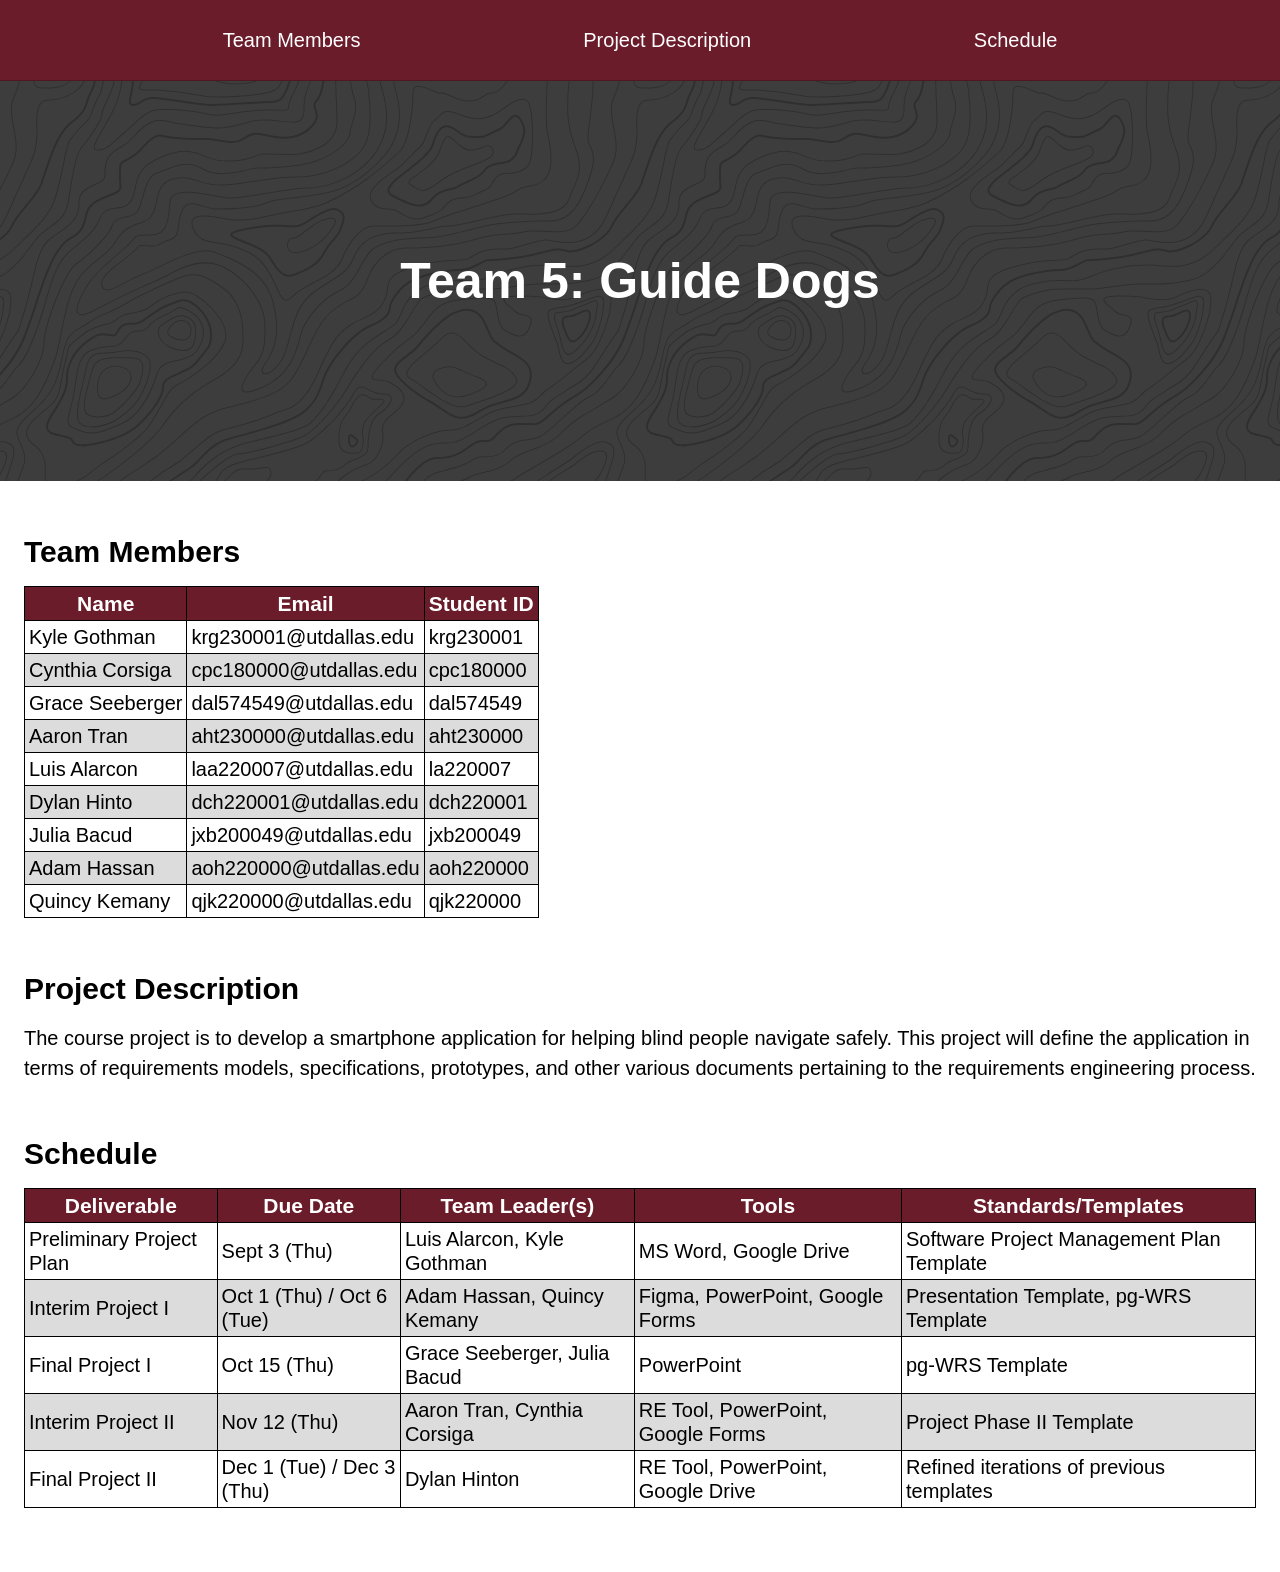
==== index.html @ 7d521c94 "Base website created" ====
<!doctype html>
<html lang="en">
    <head>
        <meta charset="UTF-8">
        <link rel="stylesheet" href="style.css">
        <title>Guide Dogs</title>
    </head>
    <body>
        <nav>
            <ul>
                <li><a href="#team-members">Team Members</a></li>
                <li><a href="#proj-description">Project Description</a></li>
                <li><a href="#schedule">Schedule</a></li>
            </ul>
        </nav>
        <header>
            <h1>Team 5: Guide Dogs</h1>
        </header>
        <main>
            <section id="team-members">
                <h2>Team Members</h2>
                <table>
                    <thead>
                        <tr>
                            <th>Name</th>
                            <th>Email</th>
                            <th>Student ID</th>
                        </tr>
                    </thead>
                    <tbody>
                        <tr>
                            <td>Kyle Gothman</td>
                            <td>krg230001@utdallas.edu</td>
                            <td>krg230001</td>
                        </tr>
                        <tr>
                            <td>Cynthia Corsiga</td>
                            <td>cpc180000@utdallas.edu</td>
                            <td>cpc180000</td>
                        </tr>
                        <tr>
                            <td>Grace Seeberger</td>
                            <td>dal574549@utdallas.edu</td>
                            <td>dal574549</td>
                        </tr>
                        <tr>
                            <td>Aaron Tran</td>
                            <td>aht230000@utdallas.edu</td>
                            <td>aht230000</td>
                        </tr>
                        <tr>
                            <td>Luis Alarcon</td>
                            <td>laa220007@utdallas.edu</td>
                            <td>la220007</td>
                        </tr>
                        <tr>
                            <td>Dylan Hinto</td>
                            <td>dch220001@utdallas.edu</td>
                            <td>dch220001</td>
                        </tr>
                        <tr>
                            <td>Julia Bacud</td>
                            <td>jxb200049@utdallas.edu</td>
                            <td>jxb200049</td>
                        </tr>
                        <tr>
                            <td>Adam Hassan</td>
                            <td>aoh220000@utdallas.edu</td>
                            <td>aoh220000</td>
                        </tr>
                        <tr>
                            <td>Quincy Kemany</td>
                            <td>qjk220000@utdallas.edu</td>
                            <td>qjk220000</td>
                        </tr>
                    </tbody>
                </table>
            </section>
            <section id="proj-description">
                <h2>Project Description</h2>
                <p>The course project is to develop a smartphone application for helping blind people navigate safely. This project will define the application in terms of requirements models, specifications, prototypes, and other various documents pertaining to the requirements engineering process.</p>
                </section>
            <section id="schedule">
                <h2>Schedule</h2>
                <table>
                    <thead>
                        <tr>
                            <th>Deliverable</th>
                            <th>Due Date</th>
                            <th>Team Leader(s)</th>
                            <th>Tools</th>
                            <th>Standards/Templates</th>
                        </tr>
                    </thead>
                    <tbody>
                        <tr>
                            <td>Preliminary Project Plan</td>
                            <td>Sept 3 (Thu)</td>
                            <td>Luis Alarcon, Kyle Gothman</td>
                            <td>MS Word, Google Drive</td>
                            <td>Software Project Management Plan Template</td>
                        </tr>
                        <tr>
                            <td>Interim Project I</td>
                            <td>Oct 1 (Thu) / Oct 6 (Tue)</td>
                            <td>Adam Hassan, Quincy Kemany</td>
                            <td>Figma, PowerPoint, Google Forms</td>
                            <td>Presentation Template, pg-WRS Template</td>
                        </tr>
                        <tr>
                            <td>Final Project I</td>
                            <td>Oct 15 (Thu)</td>
                            <td>Grace Seeberger, Julia Bacud</td>
                            <td>PowerPoint</td>
                            <td>pg-WRS Template</td>
                        </tr>
                        <tr>
                            <td>Interim Project II</td>
                            <td>Nov 12 (Thu)</td>
                            <td>Aaron Tran, Cynthia Corsiga</td>
                            <td>RE Tool, PowerPoint, Google Forms</td>
                            <td>Project Phase II Template</td>
                        </tr>
                        <tr>
                            <td>Final Project II</td>
                            <td>Dec 1 (Tue) / Dec 3 (Thu)</td>
                            <td>Dylan Hinton</td>
                            <td>RE Tool, PowerPoint, Google Drive</td>
                            <td>Refined iterations of previous templates</td>
                        </tr>
                    </tbody>
                </table>
            </section>
        </main>
    </body>
</html>
---- style.css ----
:root {
    --dark-red: #6b1c2a;
    --table-row-color: #dcdcdc;
}

* {
    margin: 0;
    padding: 0;
    font-family: 'Lucida Sans', 'Lucida Sans Regular', 'Lucida Grande', 'Lucida Sans Unicode', Geneva, Verdana, sans-serif;
    font-size: 20px;
    line-height: 1.5;
}

header {
    margin-bottom: 32px;
    display: flex;
    flex-direction: column;
    justify-content: center;
    height: 400px;
    color: white;
    z-index: 10;
    background-color: #3d3d3d;
    background-image: url("data:image/svg+xml,%3Csvg xmlns='http://www.w3.org/2000/svg' width='600' height='600' viewBox='0 0 600 600'%3E%3Cpath fill='%231a1a1a' fill-opacity='0.4' d='M600 325.1v-1.17c-6.5 3.83-13.06 7.64-14.68 8.64-10.6 6.56-18.57 12.56-24.68 19.09-5.58 5.95-12.44 10.06-22.42 14.15-1.45.6-2.96 1.2-4.83 1.9l-4.75 1.82c-9.78 3.75-14.8 6.27-18.98 10.1-4.23 3.88-9.65 6.6-16.77 8.84-1.95.6-3.99 1.17-6.47 1.8l-6.14 1.53c-5.29 1.35-8.3 2.37-10.54 3.78-3.08 1.92-6.63 3.26-12.74 5.03a384.1 384.1 0 0 1-4.82 1.36c-2.04.58-3.6 1.04-5.17 1.52a110.03 110.03 0 0 0-11.2 4.05c-2.7 1.15-5.5 3.93-8.78 8.4a157.68 157.68 0 0 0-6.15 9.2c-5.75 9.07-7.58 11.74-10.24 14.51a50.97 50.97 0 0 1-4.6 4.22c-2.33 1.9-10.39 7.54-11.81 8.74a14.68 14.68 0 0 0-3.67 4.15c-1.24 2.3-1.9 4.57-2.78 8.87-2.17 10.61-3.52 14.81-8.2 22.1-4.07 6.33-6.8 9.88-9.83 12.99-.47.48-.95.96-1.5 1.48l-3.75 3.56c-1.67 1.6-3.18 3.12-4.86 4.9a42.44 42.44 0 0 0-9.89 16.94c-2.5 8.13-2.72 15.47-1.76 27.22.47 5.82.51 6.36.51 8.18 0 10.51.12 17.53.63 25.78.24 4.05.56 7.8.97 11.22h.9c-1.13-9.58-1.5-21.83-1.5-37 0-1.86-.04-2.4-.52-8.26-.94-11.63-.72-18.87 1.73-26.85a41.44 41.44 0 0 1 9.65-16.55c1.67-1.76 3.18-3.27 4.83-4.85.63-.6 3.13-2.96 3.75-3.57a71.6 71.6 0 0 0 1.52-1.5c3.09-3.16 5.86-6.76 9.96-13.15 4.77-7.42 6.15-11.71 8.34-22.44.86-4.21 1.5-6.4 2.68-8.6.68-1.25 1.79-2.48 3.43-3.86 1.38-1.15 9.43-6.8 11.8-8.72 1.71-1.4 3.26-2.81 4.7-4.3 2.72-2.85 4.56-5.54 10.36-14.67a156.9 156.9 0 0 1 6.1-9.15c3.2-4.33 5.9-7.01 8.37-8.07 3.5-1.5 7.06-2.77 11.1-4.02a233.84 233.84 0 0 1 7.6-2.2l2.38-.67c6.19-1.79 9.81-3.16 12.98-5.15 2.14-1.33 5.08-2.33 10.27-3.65l6.14-1.53c2.5-.63 4.55-1.2 6.52-1.82 7.24-2.27 12.79-5.06 17.15-9.05 4.05-3.72 9-6.2 18.66-9.9l4.75-1.82c1.87-.72 3.39-1.31 4.85-1.91 10.1-4.15 17.07-8.32 22.76-14.4 6.05-6.45 13.95-12.4 24.49-18.92 1.56-.96 7.82-4.6 14.15-8.33v-64.58c-4 8.15-8.52 14.85-12.7 17.9-2.51 1.82-5.38 4.02-9.04 6.92a1063.87 1063.87 0 0 0-6.23 4.98l-1.27 1.02a2309.25 2309.25 0 0 1-4.87 3.9c-7.55 6-12.9 10.05-17.61 13.19-3.1 2.06-3.86 2.78-8.06 7.13-5.84 6.07-11.72 8.62-29.15 10.95-11.3 1.5-20.04 4.91-30.75 11.07-1.65.94-7.27 4.27-6.97 4.1-2.7 1.58-4.69 2.69-6.64 3.66-5.63 2.8-10.47 4.17-15.71 4.17-17.13 0-41.44 11.51-51.63 22.83-12.05 13.4-31.42 27.7-45.25 31.16-7.4 1.85-11.85 7.05-14.04 14.69-1.26 4.4-1.58 8.28-1.58 13.82 0 .82.01.98.24 3.63.45 5.18.35 8.72-.77 13.26-1.53 6.2-4.89 12.6-10.59 19.43-13.87 16.65-22.88 46.58-22.88 71.68 0 2.39.02 4.26.06 8.75.12 10.8.1 15.8-.22 21.95-.56 11.18-2.09 20.73-5 29.3h-1.05c2.94-8.56 4.49-18.12 5.05-29.35.31-6.13.34-11.1.22-21.9-.04-4.48-.06-6.36-.06-8.75 0-25.32 9.07-55.47 23.12-72.32 5.6-6.72 8.88-12.99 10.38-19.03 1.09-4.4 1.18-7.85.74-12.93-.23-2.7-.24-2.86-.24-3.72 0-5.62.32-9.57 1.62-14.1 2.28-7.95 6.97-13.44 14.76-15.39 13.6-3.4 32.82-17.59 44.75-30.84C409 360.14 433.58 348.5 451 348.5c5.07 0 9.77-1.33 15.26-4.07 1.93-.96 3.9-2.05 6.58-3.62-.3.18 5.33-3.16 6.98-4.11 10.82-6.21 19.66-9.67 31.11-11.2 17.23-2.3 22.9-4.75 28.57-10.64 4.25-4.41 5.04-5.16 8.22-7.28 4.68-3.11 10.01-7.14 17.55-13.14a1113.33 1113.33 0 0 0 4.86-3.89l1.28-1.02a4668.54 4668.54 0 0 1 6.23-4.98c3.67-2.9 6.55-5.12 9.07-6.95 4.37-3.19 9.16-10.56 13.29-19.4v66.9zm0-116.23c-.62.01-1.27.06-1.95.13-6.13.63-13.83 3.45-21.83 7.45-3.64 1.82-8.46 2.67-14.17 2.71-4.7.04-9.72-.47-14.73-1.33-1.7-.3-3.26-.61-4.67-.93a31.55 31.55 0 0 0-3.55-.57 273.4 273.4 0 0 0-16.66-.88c-10.42-.16-17.2.74-17.97 2.73-.38.97.6 2.55 3.03 4.87 1.01.97 2.22 2.03 4.04 3.55a1746.07 1746.07 0 0 0 4.79 4.02c1.39 1.2 3.1 1.92 5.5 2.5.7.16.86.2 2.64.54 3.53.7 5.03 1.25 6.15 2.63 1.41 1.76 1.4 4.54-.15 8.88-2.44 6.83-5.72 10.05-10.19 10.33-3.63.23-7.6-1.29-14.52-5.06-4.53-2.47-6.82-7.3-8.32-15.26-.17-.87-.32-1.78-.5-2.86l-.43-2.76c-1.05-6.58-1.9-9.2-3.73-10.11-.81-.4-1.59-.74-2.36-1-2.27-.77-4.6-1.02-8.1-.92-2.29.07-14.7 1-13.77.93-20.55 1.37-28.8 5.05-37.09 14.99a133.07 133.07 0 0 0-4.25 5.44l-2.3 3.09-2.51 3.32c-4.1 5.36-7.06 8.48-10.39 11.12-.65.52-1.33 1.04-2.13 1.62l-4.11 2.94a106.8 106.8 0 0 0-5.16 3.99c-4.55 3.74-9.74 8.6-16.25 15.38-8.25 8.58-11.78 13.54-11.7 15.95.07 1.65 1.64 2.11 6.79 2.38 1.61.09 2.15.12 2.98.2 2.95.24 5.09.73 6.81 1.68 7.48 4.15 11.63 7.26 13.95 11.58 3.3 6.15.8 12.88-8.89 20.26-8.28 6.3-11.1 10.37-11.31 14.96-.06 1.17 0 1.93.26 4.43.69 6.47.25 10.65-2.8 17.42a44.23 44.23 0 0 1-4.16 7.53c-2.82 3.97-5.47 5.74-10.6 7.69-.43.16-3.34 1.23-4.27 1.59-1.8.68-3.38 1.36-5.01 2.14-4.18 2-8.4 4.6-13.1 8.24-8.44 6.51-13.23 14.56-15.98 25.06-1.1 4.2-1.55 6.81-2.8 15.21-1.26 8.6-2.17 12.64-4.08 16.55-2.1 4.28-11.93 26.59-12.97 28.88a382.7 382.7 0 0 1-6.37 13.41c-4.07 8.11-7.61 14.07-10.73 17.81-5.38 6.46-8.98 14.37-13.77 28.42a810.14 810.14 0 0 0-1.89 5.6c-1.8 5.35-2.96 8.6-4.26 11.85-6.13 15.32-25.43 26.31-46.46 26.31-11.2 0-20.58-2.74-31.02-8.55-5.6-3.13-4.55-2.42-22.26-14.54-14.33-9.8-17.7-10.73-20.47-6.9-.37.5-1.81 2.74-1.83 2.77a52.24 52.24 0 0 1-4.94 5.9c-.73.79-5.52 5.87-6.97 7.45-2.38 2.6-4.3 4.81-5.98 6.93a45.6 45.6 0 0 0-5.08 7.66c-1.29 2.57-1.9 5.25-2.66 10.6a997.6 997.6 0 0 1-.46 3.18h-1l.47-3.32c.77-5.45 1.4-8.2 2.75-10.9a46.54 46.54 0 0 1 5.2-7.84c1.7-2.14 3.63-4.38 6.03-6.98 1.45-1.59 6.24-6.68 6.96-7.46a51.58 51.58 0 0 0 4.84-5.78s1.47-2.26 1.86-2.8c3.25-4.5 7.08-3.44 21.84 6.67 17.67 12.08 16.62 11.38 22.19 14.48 10.3 5.73 19.5 8.43 30.53 8.43 20.65 0 39.57-10.77 45.54-25.69a219.7 219.7 0 0 0 4.24-11.8 6752.32 6752.32 0 0 0 1.88-5.6c4.83-14.16 8.47-22.14 13.96-28.73 3.05-3.66 6.56-9.57 10.6-17.61 1.97-3.93 4.04-8.31 6.35-13.38 1.03-2.28 10.88-24.61 12.98-28.91 1.85-3.79 2.75-7.76 4-16.25 1.24-8.44 1.7-11.07 2.81-15.32 2.8-10.7 7.71-18.94 16.33-25.6a73.18 73.18 0 0 1 13.29-8.35c1.66-.8 3.27-1.48 5.08-2.18.94-.36 3.86-1.43 4.28-1.59 4.95-1.88 7.44-3.55 10.14-7.33 1.35-1.9 2.68-4.3 4.06-7.37 2.97-6.58 3.39-10.59 2.72-16.9a27.13 27.13 0 0 1-.27-4.58c.22-4.94 3.21-9.24 11.7-15.7 9.33-7.11 11.66-13.34 8.62-19-2.2-4.09-6.25-7.12-13.55-11.17-1.57-.88-3.6-1.33-6.42-1.57-.8-.07-1.34-.1-2.95-.19-5.77-.3-7.63-.85-7.72-3.34-.1-2.81 3.5-7.87 11.97-16.69 6.53-6.8 11.75-11.69 16.33-15.45 1.79-1.47 3.42-2.72 5.2-4.03l4.12-2.94c.79-.58 1.46-1.08 2.1-1.59 3.26-2.6 6.16-5.65 10.21-10.94a383.2 383.2 0 0 0 2.5-3.32l2.31-3.09c1.8-2.39 3.04-4 4.29-5.48 8.47-10.17 16.98-13.96 37.27-15.3-.44.02 12-.9 14.32-.98 3.62-.1 6.05.16 8.46.98.8.27 1.62.62 2.47 1.04 2.27 1.14 3.17 3.87 4.27 10.85l.44 2.76c.17 1.07.33 1.97.5 2.83 1.44 7.69 3.62 12.29 7.8 14.57 6.76 3.68 10.6 5.15 13.99 4.94 4-.25 6.99-3.17 9.3-9.67 1.45-4.04 1.46-6.49.32-7.92-.9-1.12-2.28-1.62-5.57-2.27a55.8 55.8 0 0 1-2.67-.55c-2.54-.6-4.39-1.4-5.93-2.71a252.63 252.63 0 0 0-4.78-4.01 84.35 84.35 0 0 1-4.08-3.6c-2.73-2.6-3.86-4.43-3.28-5.95 1.02-2.64 7.82-3.54 18.93-3.37a230.56 230.56 0 0 1 16.73.88c2.76.39 3.2.49 3.68.6 1.4.3 2.95.62 4.62.91a82.9 82.9 0 0 0 14.56 1.32c5.56-.04 10.24-.86 13.73-2.6 8.1-4.05 15.89-6.9 22.17-7.56.7-.07 1.4-.11 2.05-.13v1zm0-100.94v1.5c-8.62 16.05-17.27 29.55-23.65 35.92-3.19 3.2-7.62 4.9-13.54 5.56-4.45.48-8.28.4-19.18-.2-9.91-.55-15.32-.44-20.52.78a84.05 84.05 0 0 1-15 2.11l-2.25.14c-12.49.75-19.37 1.78-32.72 5.74-4.5 1.33-9.27 2.49-14.3 3.48a246.27 246.27 0 0 1-32.6 3.97c-7.56.45-13.21.57-20.24.57-5.4 0-11.9 1.61-18 5.18-8.3 4.87-15.06 12.87-19.53 24.5a68.57 68.57 0 0 1-4.56 9.8c-3.6 6.2-6.92 8.99-13.38 12.18l-4.03 1.96a64.48 64.48 0 0 0-15.16 10.25c-8.2 7.33-13.72 16.63-22.54 35.6l-2.08 4.49c-7.3 15.7-11.5 23.3-17.35 29.87-7.7 8.66-20.25 14.42-40.31 20.08-4.37 1.23-19.04 5.08-19.24 5.13-6.92 1.87-11.68 3.34-15.63 4.92-10.55 4.22-18.71 10.52-36.38 26.52l-1.7 1.54c-8.58 7.76-13.41 11.9-18.81 15.88-3.95 2.9-8 5.67-12.97 8.91-2.06 1.34-10.3 6.6-12.33 7.94-11.52 7.5-18.53 13.04-24.62 20.08a62.01 62.01 0 0 0-6.44 8.85c-4.13 6.91-6.27 13.15-9.2 25.11l-1.54 6.26c-.6 2.45-1.15 4.54-1.72 6.58-2.97 10.7-6.9 17.36-14.78 26.91L69.6 491a148.51 148.51 0 0 0-4.19 5.3 23.9 23.9 0 0 0-3.44 6.28c-1.16 3.23-1.52 5.9-1.87 11.94-.58 10.05-1.42 15.04-4.63 22.67-1.57 3.72-5.66 14.02-6.41 15.8a73.46 73.46 0 0 1-3.57 7.4c-2.88 5.14-6.71 10.12-13.12 16.95-5.96 6.36-8.87 10.9-10.61 16a56.88 56.88 0 0 0-1.38 4.82l-.46 1.84h-1.03l.52-2.08c.52-2.09.92-3.49 1.4-4.9 1.8-5.25 4.78-9.9 10.84-16.36 6.35-6.78 10.13-11.7 12.97-16.77a72.5 72.5 0 0 0 3.52-7.29c.75-1.76 4.84-12.06 6.4-15.8 3.17-7.5 3.99-12.4 4.56-22.33.35-6.14.72-8.88 1.93-12.23a24.9 24.9 0 0 1 3.58-6.54c1.27-1.7 2.6-3.37 4.22-5.34l4.11-4.95c7.8-9.46 11.66-16 14.59-26.54.56-2.04 1.1-4.12 1.71-6.56l1.53-6.26c2.96-12.04 5.13-18.36 9.32-25.39 1.84-3.08 4-6.05 6.54-8.99 6.17-7.12 13.24-12.7 24.83-20.26 2.05-1.33 10.28-6.6 12.33-7.94 4.96-3.22 9-5.98 12.92-8.87 5.37-3.95 10.19-8.08 18.74-15.82l1.7-1.54c17.76-16.09 25.98-22.43 36.67-26.7 4-1.6 8.8-3.09 15.75-4.96.21-.06 14.87-3.9 19.22-5.13 19.9-5.61 32.32-11.31 39.85-19.78 5.76-6.48 9.93-14.02 17.18-29.64l2.09-4.5c8.87-19.07 14.44-28.46 22.77-35.9a65.48 65.48 0 0 1 15.38-10.4l4.04-1.97c6.3-3.1 9.47-5.77 12.96-11.77a67.6 67.6 0 0 0 4.48-9.67c4.56-11.84 11.47-20.02 19.97-25 6.25-3.66 12.93-5.32 18.5-5.32 7.01 0 12.65-.12 20.17-.57a245.3 245.3 0 0 0 32.47-3.96c5-.98 9.75-2.13 14.22-3.45 13.43-3.98 20.38-5.02 32.94-5.78l2.24-.14c5.76-.37 9.8-.9 14.85-2.09 5.31-1.25 10.79-1.35 22.6-.7 9.04.5 12.84.58 17.21.1 5.71-.62 9.94-2.26 12.95-5.26 6.44-6.45 15.3-20.37 24.35-36.72zm0 450.21c-1.28-4.6-2.2-10.55-3.33-20.25l-.24-2.04-.23-2.03c-1.82-15.7-3.07-21.98-5.55-24.47-2.46-2.46-3.04-5.03-2.52-8.64.1-.6.18-1.1.39-2.15.69-3.54.77-5.04.08-6.84-.91-2.38-3.31-4.41-7.79-6.26-5.08-2.09-6.52-4.84-4.89-8.44.66-1.45 1.79-3.02 3.52-5.01 1.04-1.2 5.48-5.96 5.08-5.53 6.15-6.7 8.98-11.34 8.98-16.48a15.2 15.2 0 0 1 6.5-12.89v1.26a14.17 14.17 0 0 0-5.5 11.63c0 5.47-2.93 10.29-9.24 17.16.38-.42-4.04 4.33-5.07 5.5-1.67 1.93-2.75 3.43-3.36 4.77-1.37 3.04-.23 5.22 4.36 7.1 4.71 1.95 7.32 4.16 8.34 6.83.78 2.04.7 3.67-.03 7.4-.2 1.03-.3 1.51-.38 2.09-.48 3.33.03 5.59 2.23 7.8 2.74 2.74 3.98 8.96 5.84 25.06l.24 2.03.23 2.04c.82 7.01 1.53 12.06 2.34 16.03v4.33zm0-62.16c-1.4-3.13-4.43-9.9-4.95-11.17-1.02-2.53-1.25-3.8-.91-5.18.2-.84 2.05-4.68 2.32-5.33a70.79 70.79 0 0 0 3.54-11.2v3.99a62.82 62.82 0 0 1-2.62 7.6c-.31.75-2.09 4.46-2.27 5.18-.28 1.12-.08 2.22.87 4.57.41 1.02 2.5 5.7 4.02 9.09v2.45zm0-85.09c-1.65 1.66-3.66 2.9-6.4 4.13-.25.1-13.97 5.47-20.4 8.43-9.35 4.32-16.7 5.9-23.03 5.25-5.08-.53-9.02-2.25-14.77-5.92l-3.2-2.07a77.4 77.4 0 0 0-5.44-3.27c-4.05-2.18-3.25-5.8 1.47-10.47 3.71-3.68 9.6-7.93 18.73-13.8l4.46-2.82c17.95-11.33 18.22-11.5 22.27-14.74 11.25-9 19.69-14.02 26.31-15.1v1.02c-6.37 1.1-14.62 6-25.69 14.86-4.1 3.28-4.34 3.44-22.36 14.8a652.4 652.4 0 0 0-4.45 2.83c-9.07 5.83-14.92 10.05-18.57 13.66-4.31 4.28-4.95 7.13-1.7 8.88 1.7.91 3.29 1.88 5.5 3.3l3.2 2.08c5.64 3.59 9.45 5.25 14.34 5.76 6.13.64 13.32-.9 22.52-5.15 6.46-2.98 20.18-8.35 20.4-8.44 3.04-1.37 5.1-2.71 6.81-4.69v1.47zm0-41.37v1c-6.56.26-12.11 3.13-19.71 9.08l-4.63 3.68a51.87 51.87 0 0 1-4.4 3.14c-.82.52-5.51 3.33-6.22 3.76-3.31 2-6.15 3.8-8.87 5.6a112.61 112.61 0 0 0-8.16 5.92c-4.61 3.72-7.4 6.9-7.97 9.35-.63 2.67 1.48 4.53 7.05 5.46 10.7 1.78 20.92-.05 30.45-4.65a61.96 61.96 0 0 0 17.1-12.2 41.8 41.8 0 0 0 5.36-7.42v1.92a38.94 38.94 0 0 1-4.64 6.19 62.95 62.95 0 0 1-17.39 12.41c-9.7 4.68-20.13 6.55-31.05 4.73-6.06-1-8.65-3.29-7.85-6.67.64-2.74 3.53-6.05 8.31-9.9 2.35-1.9 5.1-3.88 8.24-5.97 2.73-1.82 5.58-3.61 8.9-5.62.72-.44 5.4-3.24 6.22-3.75 1.26-.8 2.6-1.76 4.3-3.09.8-.62 3.9-3.1 4.63-3.67 7.77-6.1 13.49-9.04 20.33-9.3zm0-154.6v1c-1.75-.24-4.3.23-7.82 1.55-10.01 3.75-13.8 5.07-19.15 6.76-1.78.56-2.63.83-3.87 1.24-1.48.5-3.16.76-6.74 1.16a1550.34 1550.34 0 0 0-2.64.3c-7.8.94-11.28 2.47-11.28 6.07 0 4.45 2.89 13.18 7.96 25.81a57.34 57.34 0 0 1 2.33 7.6 258.32 258.32 0 0 1 .84 3.46c1.86 7.62 3.17 10.71 5.56 11.67 2.21.88 4.7.6 7.47-.72 3.48-1.69 7.22-4.94 11.2-9.47 1.52-1.7 2.97-3.49 4.59-5.57l3.16-4.1c2.59-3.23 6.07-12.21 8.39-20.23v3.45c-2.29 7.2-5.27 14.5-7.61 17.41-.44.55-2.67 3.46-3.15 4.09-1.63 2.1-3.1 3.9-4.62 5.62-4.08 4.61-7.9 7.94-11.53 9.7-2.99 1.44-5.77 1.75-8.28.74-2.84-1.13-4.2-4.34-6.15-12.35a2097.48 2097.48 0 0 1-.84-3.46c-.8-3.2-1.47-5.45-2.28-7.46-5.14-12.8-8.04-21.55-8.04-26.19 0-4.37 3.84-6.06 12.16-7.07a160.9 160.9 0 0 1 2.65-.3c3.5-.39 5.15-.64 6.53-1.1 1.26-.42 2.1-.7 3.88-1.26 5.34-1.68 9.11-3 19.1-6.74 3.53-1.32 6.22-1.84 8.18-1.61zM0 292c10.13-11.31 18.13-23.2 23.07-35.39 3.3-8.14 6.09-16.12 10.81-30.55l1.59-4.84c6.53-19.94 10.11-29.82 14.77-39.56 6.07-12.72 12.55-21.18 20.27-25.54 6.66-3.76 10.2-7.86 12.22-13.15a46.6 46.6 0 0 0 1.86-6.58c1.23-5.2 2.05-7.59 3.93-10.36 2.45-3.62 6.27-6.53 12.1-8.96 15.78-6.58 16.73-7.04 18.05-9.01.65-.98.83-2.15.74-4.51-.03-.73-.23-3.82-.24-4A93.8 93.8 0 0 1 119 94c0-10.04.18-11.37 2.37-13.15.52-.42 1.13-.8 2.07-1.3.27-.14 2.18-1.12 2.84-1.48a68.4 68.4 0 0 0 9.12-5.87c2.06-1.54 2.64-2.14 8.01-7.93 3.78-4.09 6.21-6.36 8.96-8.12 3.64-2.33 7.2-3.12 10.9-2.11 4.4 1.2 10.81 2 18.78 2.46 6.9.4 12.9.5 21.95.5 4.87 0 8.97.47 15.4 1.57 7.77 1.33 9.3 1.54 12.38 1.54 4.05 0 7.43-.88 10.68-2.95 5.06-3.22 8.11-4.67 11.2-5.2 3.62-.64 4.77-.46 16.55 2.06 17.26 3.7 30.85 1.36 41.06-9.7 5.1-5.53 5.48-8.9 3.48-14.8-.83-2.42-1.03-3.1-1.17-4.3-.29-2.52.5-4.71 2.71-6.93 2.65-2.65 4.72-9.17 6.22-18.29h2.03c-1.56 9.71-3.77 16.65-6.83 19.7-1.79 1.8-2.36 3.39-2.14 5.28.11 1 .3 1.63 1.07 3.9 2.22 6.53 1.76 10.66-3.9 16.8-10.77 11.66-25.07 14.13-42.95 10.3-11.42-2.45-12.55-2.62-15.78-2.06-2.77.48-5.62 1.84-10.47 4.92a20.93 20.93 0 0 1-11.76 3.27c-3.25 0-4.81-.22-12.73-1.57C212.74 59.46 208.73 59 204 59c-9.1 0-15.11-.1-22.07-.5-8.09-.47-14.62-1.29-19.2-2.54-5.62-1.53-10.17 1.38-17.85 9.66-5.5 5.94-6.08 6.53-8.28 8.18a70.38 70.38 0 0 1-9.38 6.03c-.68.37-2.58 1.35-2.84 1.49-.84.44-1.35.76-1.75 1.08C121.16 83.6 121 84.8 121 94c0 1.85.06 3.54.17 5.44 0 .17.2 3.28.24 4.03.1 2.75-.13 4.29-1.08 5.71-1.67 2.5-2.27 2.8-18.95 9.74-5.48 2.29-8.99 4.96-11.2 8.24-1.71 2.51-2.47 4.73-3.64 9.7-.83 3.5-1.21 4.92-1.94 6.83-2.18 5.73-6.05 10.19-13.1 14.18-7.3 4.12-13.55 12.28-19.46 24.66-4.6 9.64-8.17 19.46-14.67 39.32l-1.58 4.84c-4.75 14.47-7.54 22.48-10.86 30.69-5.28 13.01-13.95 25.65-24.93 37.6v-2.97zm0 78v-.5l1-.01c6.32 0 7.47 5.2 4.6 13.36a60.36 60.36 0 0 1-5.6 11.3v-1.92a57.76 57.76 0 0 0 4.65-9.72c2.69-7.6 1.71-12.02-3.65-12.02-.34 0-.67 0-1 .02v-46.59a340.96 340.96 0 0 0 13.71-8.34c13.66-9.46 29.79-37.6 29.79-53.59 0-18.1 21.57-72.64 32.23-79.42 12.71-8.09 32.24-27.96 35.8-37.75 1.93-5.3 5.5-7.27 14.42-9.37 6.15-1.44 8.64-2.42 10.67-4.79 1.5-1.74 2.72-4.79 4.33-10.3.23-.78 1.9-6.68 2.43-8.46 3.62-12.08 7.3-18.49 13.47-20.39 2.5-.76 3.03-.98 9.74-3.7 7.49-3.03 11.97-4.43 17.12-4.92 6.75-.65 13.13.75 19.55 4.67 5.43 3.32 12.19 4.72 20.17 4.56 6.03-.12 12.2-1.07 19.83-2.8 1.82-.4 7.38-1.74 8.26-1.94 2.69-.6 4.34-.89 5.48-.89 4.97 0 8.93-.05 14.2-.27 7.9-.32 15.56-.92 22.75-1.88 8.5-1.14 15.9-2.73 21.88-4.82 18.9-6.62 32.64-18.3 33.67-27.59.29-2.56.4-2.96 2.79-11.11 2.33-7.95 3.21-12.93 2.72-18.23-.2-2.24-.69-4.38-1.48-6.42-1.5-3.92-2.63-9.4-3.43-16.18h.9c.77 6.47 1.89 11.72 3.47 15.82a24.93 24.93 0 0 1 1.54 6.69c.5 5.46-.4 10.54-2.77 18.6-2.36 8.06-2.47 8.47-2.74 10.95-1.09 9.75-15.1 21.68-34.33 28.41-6.06 2.12-13.52 3.72-22.09 4.87-7.22.96-14.92 1.57-22.83 1.89-5.3.21-9.27.27-14.25.27-1.04 0-2.64.27-5.26.87-.87.2-6.43 1.53-8.26 1.94-7.68 1.73-13.92 2.7-20.03 2.82-8.15.17-15.1-1.27-20.71-4.7-6.23-3.81-12.4-5.16-18.93-4.54-5.04.48-9.44 1.86-16.84 4.86-6.75 2.74-7.29 2.95-9.82 3.73-5.73 1.76-9.28 7.96-12.81 19.72-.53 1.77-2.2 7.66-2.43 8.46-1.66 5.65-2.91 8.78-4.53 10.67-2.22 2.58-4.84 3.62-12.01 5.3-7.8 1.83-11.13 3.66-12.9 8.54-3.65 10.04-23.32 30.06-36.2 38.25C65.94 190 44.5 244.2 44.5 262c0 16.34-16.3 44.78-30.22 54.41-2.14 1.48-8.24 5.12-14.28 8.68v-1.16 46.09zm0-173.7v-1.11c7.42-3.82 14.55-10.23 21.84-18.98 3.8-4.56 14.21-18.78 15.79-20.55 1.8-2.04 4.06-3.96 7.42-6.45 1.08-.8 4.92-3.57 5.49-3.99 9.36-6.85 14-11.96 15.98-19.36.8-2.98 1.54-6.78 2.46-12.3.23-1.44 2-12.46 2.56-15.79 2.87-16.77 5.73-26.79 10.07-32.1C92.46 52.43 101.5 38.13 101.5 33c0-2.54.34-3.35 6.05-15.71.68-1.49 1.25-2.74 1.77-3.93 2.5-5.75 3.9-10.04 4.14-13.36h1c-.23 3.48-1.66 7.87-4.23 13.76-.52 1.2-1.09 2.45-1.78 3.95-5.54 12.01-5.95 12.99-5.95 15.29 0 5.47-9.09 19.84-20.11 33.31-4.2 5.12-7.03 15.06-9.86 31.64-.57 3.33-2.33 14.33-2.57 15.78-.92 5.56-1.67 9.38-2.48 12.4-2.05 7.68-6.82 12.93-16.35 19.91l-5.49 3.98c-3.3 2.45-5.51 4.34-7.27 6.31-1.53 1.73-11.94 15.93-15.76 20.53-7.52 9.02-14.88 15.6-22.61 19.46zm0 361.83v-4.33c.48 2.36 1 4.35 1.6 6.15 2 6.03 4.6 8.26 8.19 6.59C28.76 557.69 43.5 542.4 43.5 527c0-16.2 6.37-31.99 17.1-46.3 1.88-2.5 3.66-4.4 5.53-6 .73-.62 1.45-1.18 2.3-1.8l2-1.43c3.68-2.68 5.32-5.28 7.08-12.59.75-3.07 1.38-5.02 4.2-13.26l.63-1.88c3.24-9.58 4.56-14.97 4.17-18.65-.48-4.43-3.8-5.23-11.3-1.64a81.12 81.12 0 0 1-9.15 3.7c-13.89 4.67-26.96 5.8-42.66 5.42l-1.95-.05-1.45-.02a39.8 39.8 0 0 0-15.05 2.96A21.81 21.81 0 0 0 0 438.37v-1.26a23.55 23.55 0 0 1 4.55-2.57 40.77 40.77 0 0 1 16.92-3.02l1.95.05c15.6.38 28.57-.75 42.32-5.37a80.12 80.12 0 0 0 9.04-3.65c8.04-3.84 12.16-2.85 12.72 2.43.42 3.89-.92 9.34-4.21 19.08l-.64 1.88c-2.8 8.2-3.43 10.15-4.16 13.18-1.82 7.52-3.59 10.34-7.47 13.16l-2 1.43c-.84.6-1.54 1.15-2.25 1.75a35.45 35.45 0 0 0-5.37 5.84c-10.61 14.15-16.9 29.74-16.9 45.7 0 15.88-15 31.45-34.29 40.45-4.3 2.01-7.39-.66-9.56-7.18-.23-.68-.44-1.39-.65-2.13zm0-62.16v-2.45l1.46 3.27c2.1 4.8 3.46 10.33 4.26 16.77.66 5.3.84 9.3 1.04 18.5.2 9.32.5 12.75 1.63 15.05 1.28 2.6 3.67 2.35 8.29-1.5 17.14-14.3 21.82-22.9 21.82-38.62 0-7.17 1.1-12.39 3.7-17.68 2.27-4.67 3.65-6.62 13.4-19.62a69.8 69.8 0 0 1 7.6-8.79 44.76 44.76 0 0 1 3.54-3.06c.38-.3.64-.52.89-.74a10.47 10.47 0 0 0 2.63-3.32 35.78 35.78 0 0 0 2.26-5.94l.37-1.2.36-1.15c.29-.91.48-1.55.66-2.16.45-1.53.74-2.68.91-3.66.38-2.2.12-3.49-.85-4.15-2.35-1.61-9.28-.24-23.8 4.94-9.54 3.4-16.12 4.17-27.85 4.26-7.71.06-10.43.4-13.25 2.12-3.48 2.12-5.84 6.4-7.58 14.26-.5 2.2-.99 4.19-1.49 5.98v-3.98l.51-2.22c1.8-8.1 4.28-12.6 8.04-14.9 3.04-1.85 5.86-2.2 13.77-2.26 11.61-.09 18.1-.84 27.51-4.2 14.93-5.32 21.95-6.71 24.7-4.83 1.38.94 1.71 2.6 1.28 5.15a33.69 33.69 0 0 1-.94 3.78l-.66 2.17-.36 1.15-.37 1.2a36.64 36.64 0 0 1-2.33 6.1c-.8 1.53-1.61 2.52-2.86 3.61l-.92.77-1.02.83c-.9.74-1.65 1.4-2.47 2.18a68.84 68.84 0 0 0-7.48 8.66c-9.7 12.93-11.07 14.87-13.31 19.46-2.52 5.15-3.59 10.22-3.59 17.24 0 16.04-4.82 24.91-22.18 39.38-5.04 4.2-8.18 4.55-9.83 1.18-1.22-2.5-1.52-5.94-1.73-15.47-.2-9.16-.38-13.15-1.03-18.4-.79-6.34-2.12-11.8-4.19-16.49L0 495.98zM379.27 0h1.04l1.5 5.26c3.28 11.56 4.89 19.33 5.26 27.8.49 11.01-1.52 21.26-6.63 31.17-7.8 15.13-20.47 26.5-36.22 34.1-12.38 5.96-26.12 9.17-36.22 9.17-6.84 0-17.24 1.38-37.27 4.62l-2.27.37c-24.5 3.99-31.65 5-37.46 5-3.49 0-4.08-.08-19.54-2.8-3.56-.64-6.32-1.1-9-1.5-20.23-2.96-31-1.2-31.96 7.86-.1.85-.18 1.72-.29 2.81l-.27 2.73c-1.1 10.9-2.02 15.73-4.31 19.96-2.9 5.34-7.77 7.95-15.63 7.95-10.2 0-12.92.6-15.5 3.17.52-.51-5.03 5.85-8.16 8.7-2.75 2.5-14.32 12.55-15.77 13.83a341.27 341.27 0 0 0-6.54 5.92c-6.97 6.49-11.81 11.76-14.6 16.15-5.92 9.3-10.48 18.04-11.69 24.08-1.66 8.3 3.67 9.54 19.02 1.21a626.23 626.23 0 0 1 44.54-21.9c3.5-1.56 14.04-6.2 15.68-6.95 5.05-2.25 8.3-3.8 10.78-5.15l1.95-1.07 2.18-1.18c1.76-.94 3.38-1.76 5-2.55 18.1-8.72 34.48-10.46 50.33-1.2 22.89 13.34 38.28 37.02 38.28 56.44 0 19.12-.73 25.13-5.18 33.2a45.32 45.32 0 0 1-4.94 7.12c-6.47 7.77-11.81 16.2-12.76 21.27-1.2 6.34 4.69 7.03 20.17-.05 13.31-6.08 22.4-14.95 28.5-26.32a80.51 80.51 0 0 0 6.1-15.13c.9-2.98 3.17-11.65 3.41-12.48a29.02 29.02 0 0 1 1.75-4.83c7.47-14.93 21.09-30.5 36.25-37.24 7.61-3.38 13-9.65 19.4-20.79.84-1.48 4.26-7.64 5.14-9.17 3.52-6.1 6.22-9.7 9.37-11.98 10.15-7.4 28.7-11.1 50.29-11.1 7.52 0 16.54-1.24 27.51-3.58a420.1 420.1 0 0 0 14.96-3.52c-1.3.33 15.54-3.98 19.42-4.89 14.15-3.33 41.07-5.01 64.11-5.01 17.36 0 27.82-9.23 38.53-38.67 6.62-18.21 6.62-26.37 2.69-34.35l-1.18-2.37A13.36 13.36 0 0 1 587.5 58c0-4.03 0-4.01 2.5-24.56.46-3.73.8-6.74 1.12-9.64.9-8.45 1.38-15.2 1.38-20.8 0-.94-.02-1.94-.04-3h1c.03 1.06.04 2.06.04 3 0 5.65-.48 12.43-1.39 20.9-.3 2.91-.66 5.93-1.11 9.66-2.5 20.45-2.5 20.47-2.5 24.44 0 1.97.45 3.57 1.45 5.68.24.51 1.16 2.35 1.17 2.36 4.06 8.24 4.06 16.68-2.65 35.13-10.84 29.8-21.63 39.33-39.47 39.33-22.96 0-49.83 1.68-63.89 4.99-3.86.9-20.69 5.2-19.4 4.88a421.05 421.05 0 0 1-14.99 3.53c-11.04 2.35-20.11 3.6-27.72 3.6-21.4 0-39.76 3.67-49.7 10.9-3 2.19-5.64 5.7-9.1 11.68-.87 1.52-4.29 7.68-5.14 9.17-6.49 11.3-12 17.71-19.86 21.2-14.9 6.63-28.38 22.03-35.75 36.77a28.17 28.17 0 0 0-1.69 4.67c-.23.8-2.5 9.49-3.4 12.5a81.48 81.48 0 0 1-6.19 15.3c-6.2 11.56-15.44 20.58-28.96 26.76-16.1 7.36-23 6.55-21.58-1.04 1-5.29 6.4-13.83 12.99-21.73a44.33 44.33 0 0 0 4.82-6.96c4.35-7.88 5.06-13.77 5.06-32.72 0-19.04-15.19-42.4-37.72-55.55-15.57-9.08-31.62-7.38-49.45 1.21a132.9 132.9 0 0 0-7.14 3.71l-1.95 1.07a158.83 158.83 0 0 1-10.85 5.19c-1.65.74-12.18 5.38-15.69 6.95a625.25 625.25 0 0 0-44.46 21.86c-15.95 8.66-22.37 7.16-20.48-2.29 1.24-6.2 5.83-15.02 11.82-24.42 2.85-4.48 7.74-9.8 14.77-16.34 1.98-1.85 4.12-3.79 6.56-5.94 1.46-1.29 13.02-11.33 15.75-13.82 3.09-2.8 8.6-9.14 8.14-8.67 2.82-2.82 5.75-3.46 16.2-3.46 7.5 0 12.04-2.43 14.75-7.42 2.2-4.07 3.11-8.84 4.2-19.59l.26-2.73.3-2.81c.56-5.42 4.47-8.5 11.23-9.6 5.44-.88 12.51-.51 21.86.86 2.7.4 5.47.86 9.04 1.49 15.33 2.7 15.96 2.8 19.36 2.8 5.73 0 12.9-1.03 37.3-5l2.27-.36c20.1-3.26 30.52-4.64 37.43-4.64 9.95 0 23.54-3.18 35.78-9.08 15.57-7.5 28.09-18.73 35.78-33.65 5.02-9.75 7-19.82 6.51-30.67-.37-8.37-1.96-16.08-5.23-27.57L379.27 0zm13.68 0h1.02c.78 3.9 1.92 8.7 3.51 14.88 3.63 14.05 3.06 27.03-.75 38.77a61 61 0 0 1-11.35 20.68 138.36 138.36 0 0 1-19.32 18.77c-11.32 9.02-23.36 15.49-35.95 18.39a258.63 258.63 0 0 1-22.57 4.07c-3.17.44-6.36.85-10.3 1.32l-9.39 1.12c-11.53 1.41-17.45 2.55-21.64 4.46-9.28 4.21-28.35 6.04-49.21 6.04-1.37 0-2.8-.12-4.3-.35-2.62-.41-5-1.03-9.14-2.29-7.34-2.21-9.63-2.75-12.63-2.56-3.9.23-6.63 2.29-8.47 6.89-1.86 4.66-2.42 7.53-3.34 14.98-1.1 8.98-2.87 12.12-9.97 14.3a40.12 40.12 0 0 0-6.8 2.66c-.63.33-1.16.64-1.76 1.02l-1.34.86c-1.9 1.14-3.86 1.49-9.25 1.49-3.2 0-8.83-.55-9.51-.39-1.22.28-.75-.14-7.14 6.24-1.5 1.5-3.49 3.18-6.32 5.37-1.52 1.18-7.16 5.43-7.94 6.03-4.96 3.78-8.33 6.6-11.06 9.38-4.88 4.98-6.85 9.15-5.56 12.7 1.34 3.67 4.07 4.42 8.9 2.82a55.72 55.72 0 0 0 7.77-3.48c1.5-.77 7.78-4.13 9.37-4.96a116.8 116.8 0 0 1 12.31-5.68 162.2 162.2 0 0 0 11.04-4.84c2.04-.97 10.74-5.16 13-6.22 4.41-2.1 8.1-3.78 11.65-5.29 17.14-7.3 29.32-9.9 37.67-6.65l5.43 2.1c2.3.88 4.17 1.62 6.02 2.38a150.9 150.9 0 0 1 13.07 6c18.34 9.63 30.35 22.13 34.79 39.87 6.96 27.85 3.6 45.53-8.08 62.4-3.97 5.75-3.52 9.2.06 8.97 4.14-.28 10.21-4.95 15.11-12.52 3.1-4.8 5.1-10.45 8.05-21.53l1.69-6.35c.66-2.47 1.24-4.52 1.83-6.5 4.93-16.56 11-27.28 21.56-34.76 7.15-5.06 23.73-15.5 25.48-16.75 6.74-4.81 10.53-9.44 14.34-18 7.74-17.44 21.09-24.34 44.47-24.34 9.36 0 17.91-1.13 29.53-3.49a624.86 624.86 0 0 0 6.2-1.28c2.4-.5 4.07-.84 5.66-1.13 4.03-.74 7.04-1.1 9.61-1.1 4.44 0 9.39-1 31.39-5.99l2.95-.66c16.34-3.67 25.64-5.35 31.66-5.35 1.54 0 2.4.01 6.4.1 7.8.15 12.27.13 17.33-.2 16.41-1.06 26.73-5.36 29.8-14.56a87.1 87.1 0 0 1 3.55-8.83c-.15.31 2.29-4.96 2.9-6.38 5.38-12.3 5.57-21.92-1.44-39.44a86.4 86.4 0 0 1-5.26-20.72c-1.61-11.98-1.38-23.14.1-40.35l.2-2.12h1l-.2 2.2c-1.48 17.15-1.7 28.24-.11 40.14a85.4 85.4 0 0 0 5.2 20.47c7.1 17.78 6.91 27.67 1.43 40.22-.62 1.43-3.06 6.72-2.91 6.4a86.17 86.17 0 0 0-3.52 8.73c-3.23 9.72-13.9 14.15-30.68 15.24-5.1.33-9.58.35-17.42.2-3.98-.09-4.84-.1-6.37-.1-5.91 0-15.18 1.67-31.44 5.32l-2.95.67c-22.16 5.02-27.05 6.01-31.61 6.01-2.5 0-5.45.36-9.43 1.09-1.58.29-3.25.62-5.64 1.11a4894.21 4894.21 0 0 0-6.2 1.29c-11.68 2.37-20.3 3.51-29.73 3.51-23.02 0-36 6.71-43.53 23.66-3.9 8.8-7.82 13.58-14.7 18.5-1.78 1.27-18.36 11.7-25.48 16.75-10.34 7.32-16.3 17.87-21.19 34.23-.58 1.96-1.15 4-1.82 6.47l-1.69 6.35c-2.98 11.18-5 16.9-8.17 21.81-5.05 7.81-11.37 12.68-15.89 12.98-4.7.31-5.3-4.23-.94-10.53 11.52-16.64 14.82-34.03 7.92-61.6-4.35-17.42-16.16-29.72-34.27-39.22-4-2.1-8.2-4-12.99-5.97-1.84-.75-3.7-1.49-6-2.38l-5.43-2.08c-8.03-3.12-20.02-.58-36.92 6.63-3.52 1.5-7.21 3.19-11.61 5.27l-13 6.22c-4.71 2.22-8.16 3.75-11.11 4.88a115.87 115.87 0 0 0-12.21 5.63c-1.58.83-7.86 4.18-9.37 4.96a56.55 56.55 0 0 1-7.9 3.54c-5.3 1.75-8.62.85-10.17-3.43-1.46-4.02.66-8.5 5.8-13.74 2.75-2.82 6.16-5.66 11.15-9.48.79-.6 6.43-4.85 7.94-6.02a66.96 66.96 0 0 0 6.23-5.28c6.74-6.74 6.1-6.16 7.61-6.51.87-.2 6.69.36 9.74.36 5.22 0 7.03-.32 8.74-1.35l1.31-.84c.62-.4 1.18-.72 1.84-1.07a41.07 41.07 0 0 1 6.96-2.72c6.64-2.04 8.22-4.84 9.28-13.47.93-7.53 1.5-10.47 3.4-15.24 1.99-4.95 5.04-7.26 9.34-7.51 3.17-.2 5.5.35 12.97 2.6a63.54 63.54 0 0 0 9.02 2.26c1.45.22 2.83.34 4.14.34 20.71 0 39.7-1.82 48.8-5.96 4.32-1.96 10.29-3.1 21.93-4.53l9.4-1.12c3.92-.48 7.11-.88 10.27-1.32 8.16-1.14 15.4-2.43 22.49-4.06 12.42-2.86 24.33-9.26 35.55-18.2a137.4 137.4 0 0 0 19.18-18.64 60.02 60.02 0 0 0 11.15-20.32c3.76-11.57 4.32-24.36.75-38.23A284.86 284.86 0 0 1 392.95 0zM506.7 0h1.26c-.5.66-.9 1.18-1.17 1.51-3.95 4.96-6.9 7.92-9.82 9.57A10.02 10.02 0 0 1 492 12.5c-2.38 0-4.24.67-6.71 2.21l-2.65 1.71c-4.38 2.8-8.01 4.08-13.64 4.08-5.6 0-9.99-1.26-16.08-4.05a202.63 202.63 0 0 1-2.3-1.06l-2.18-.98c-1.6-.7-2.92-1.17-4.17-1.48a13.42 13.42 0 0 0-3.27-.43c-2.3 0-4.3-.68-11-3.37l-1.56-.62c-5-1.97-8.1-2.82-10.52-2.66-2.93.2-4.42 2.03-4.42 6.15 0 20.76-5.21 50.42-12.15 57.35-7.58 7.59-26.55 23.7-34.06 29.06-13.16 9.4-31.17 20.2-44.11 25.06a106.87 106.87 0 0 1-13.32 4.03c-3.28.78-6.6 1.43-11.25 2.24-.53.1-8.8 1.5-11.5 1.99-4.86.87-9.3 1.74-14 2.76-20.62 4.48-25.07 5.01-38.11 5.01-2.49 0-2.9-.07-14.05-2-2.42-.42-4.31-.73-6.15-1-8.11-1.19-13.83-1.36-17.64-.2-4.54 1.4-5.93 4.65-3.7 10.52 2.02 5.28 4.84 8.61 8.84 10.74 3.26 1.74 6.75 2.6 13.82 3.71 9.42 1.48 10.94 1.75 15.5 2.92a78.2 78.2 0 0 1 18.62 7.37c8.3 4.58 14.58 11.5 19.98 20.89 2.73 4.73 9.46 19.33 10.54 21.19 3.4 5.85 6.26 6.63 10.89 2 4.95-4.94 10.35-8.37 21.13-14.06.47-.25 2.06-1.1 2.12-1.12 7.98-4.21 11.92-6.51 15.87-9.54 5.11-3.9 8.66-8.1 10.77-13.11 8.52-20.24 20.75-33.31 32.46-33.31l5.5.03c10.53.08 17.35.02 24.9-.31 13.66-.62 23.78-2.09 29.39-4.67 5.85-2.7 13.42-5.49 24.18-9.02 3.46-1.14 6.29-2.05 12.7-4.1 7.7-2.45 11.08-3.54 15.17-4.9a1059.43 1059.43 0 0 1 11.33-3.72c3.67-1.2 5.96-2 8.03-2.78a59.88 59.88 0 0 0 6.66-2.94c1.87-.98 3.76-2.1 5.86-3.5 3.48-2.33 6.15-3.13 12.04-4.13l1.15-.2c5.71-1.01 9-2.3 12.76-5.63 7.82-6.96 8.58-23.18 3.84-44.52-1.7-7.67-2.1-19.28-1.57-35.47A837.22 837.22 0 0 1 546.76 0h1l-.15 3.06c-.32 6.42-.53 11.02-.68 15.62-.51 16.1-.12 27.65 1.56 35.21 4.82 21.68 4.04 38.2-4.16 45.48-3.91 3.48-7.37 4.84-13.24 5.87l-1.16.2c-5.76.99-8.32 1.75-11.65 3.98a63.73 63.73 0 0 1-5.96 3.56 60.86 60.86 0 0 1-6.77 2.99c-2.09.79-4.39 1.58-8.07 2.79a5398.31 5398.31 0 0 1-11.32 3.71c-4.1 1.37-7.48 2.46-15.18 4.92-6.42 2.04-9.24 2.95-12.7 4.08-10.73 3.53-18.27 6.3-24.07 8.98-5.76 2.66-15.97 4.14-29.77 4.77-7.56.33-14.4.39-24.95.31l-5.49-.03c-11.19 0-23.16 12.79-31.54 32.7-2.19 5.19-5.84 9.52-11.08 13.52-4.02 3.07-7.99 5.39-16.01 9.62l-2.12 1.12c-10.7 5.65-16.04 9.04-20.9 13.9-5.14 5.14-8.75 4.15-12.45-2.22-1.12-1.92-7.85-16.5-10.54-21.2-5.33-9.24-11.48-16.02-19.6-20.5a77.2 77.2 0 0 0-18.4-7.28c-4.5-1.17-6.02-1.43-15.4-2.9-7.17-1.12-10.74-2-14.13-3.81-4.22-2.25-7.2-5.77-9.3-11.27-2.43-6.39-.78-10.26 4.34-11.83 4-1.22 9.82-1.05 18.08.17 1.84.27 3.74.58 6.17 1 11.02 1.9 11.48 1.98 13.88 1.98 12.96 0 17.35-.52 37.9-4.99 4.71-1.02 9.16-1.9 14.03-2.77 2.71-.48 10.98-1.9 11.5-1.98 4.64-.81 7.95-1.46 11.2-2.23 4.55-1.07 8.76-2.34 13.2-4 12.83-4.81 30.79-15.59 43.88-24.94 7.47-5.33 26.4-21.4 33.94-28.94C407.3 61.98 412.5 32.49 412.5 12c0-4.61 1.86-6.9 5.35-7.15 2.63-.18 5.8.7 10.96 2.73l1.56.62c6.53 2.62 8.53 3.3 10.63 3.3 1.14 0 2.3.16 3.5.46 1.32.33 2.68.82 4.34 1.53a90.97 90.97 0 0 1 3.34 1.52l1.15.54c5.98 2.73 10.23 3.95 15.67 3.95 5.41 0 8.87-1.21 13.1-3.92.2-.13 2.1-1.38 2.66-1.72 2.62-1.63 4.64-2.36 7.24-2.36 1.47 0 2.94-.43 4.47-1.3 2.78-1.56 5.67-4.45 9.54-9.31l.7-.89zM324.54 600h-2.03c.49-2.96.91-6.2 1.28-9.66.44-4.1.76-8.25.98-12.21.08-1.39.14-2.65-.35-7.29-.47-1.94-.93-4.14-1.36-6.54-2.01-11.26-2.66-22.9-1.14-33.78a60.76 60.76 0 0 1 5.18-17.95 70.78 70.78 0 0 1 12.6-18.22c3.38-3.6 5.53-5.5 11.83-10.79 4.5-3.78 6.35-5.56 7.52-7.5.64-1.07.95-2.06.95-3.06 0-1.75 0-1.74-.75-9.23-.36-3.7-.57-6.3-.68-8.96-.5-12.1 1.62-19.6 8.11-21.76 15.9-5.3 25.89-12.1 33.45-25.54C409.6 390.65 425.85 376 436 376c12.36 0 20-1.96 29.41-8.8 6.76-4.92 9.5-6.6 12.47-7.46 2.22-.64 3.8-.74 9.12-.74 1.86 0 3.53-.83 5.57-2.62 1.08-.96 5.11-5.12 5.6-5.6 6.04-5.85 11.98-8.78 20.83-8.78 2.45 0 4.54.04 7.32.12 7.51.23 8.87.17 11.27-.7 3.03-1.1 5.53-3.03 14.75-11.17 8-7.06 10.72-8.92 22.87-16.47 1.44-.9 2.59-1.63 3.69-2.37a69.45 69.45 0 0 0 9.46-7.5c4.12-3.88 8.02-7.85 11.64-11.9v2.98a201.58 201.58 0 0 1-10.27 10.38c-3.18 3-6.2 5.35-9.72 7.7-1.12.76-2.28 1.5-3.75 2.4-12.05 7.5-14.71 9.32-22.6 16.28-9.46 8.35-12.01 10.32-15.39 11.55-2.74 1-4.19 1.06-12.01.82-2.76-.08-4.83-.12-7.26-.12-8.27 0-13.75 2.7-19.43 8.22-.44.43-4.52 4.64-5.68 5.66-2.37 2.09-4.46 3.12-6.89 3.12-5.1 0-6.6.1-8.56.66-2.67.78-5.29 2.37-11.85 7.15-9.8 7.13-17.85 9.19-30.59 9.19-9.22 0-24.96 14.2-34.13 30.49-7.84 13.94-18.24 21.02-34.55 26.46-5.31 1.77-7.21 8.51-6.75 19.78.1 2.6.31 5.19.68 8.84.75 7.62.75 7.58.75 9.43 0 1.38-.42 2.73-1.24 4.09-1.33 2.2-3.26 4.07-7.94 8-6.25 5.24-8.36 7.12-11.67 10.63a68.8 68.8 0 0 0-12.25 17.71 58.8 58.8 0 0 0-5 17.36c-1.49 10.66-.85 22.09 1.13 33.15.43 2.37.88 4.53 1.33 6.44.16.66.3 1.25.6 4.06a249.3 249.3 0 0 1-1.17 16.12c-.37 3.37-.78 6.53-1.25 9.44zm-13.4 0h-1.05l.12-.28c3.07-7.16 4.29-11.83 4.29-18.72 0-3.57-.07-4.93-.76-15.65-.77-12.04-1-19.64-.55-28.3.58-11.5 2.4-22.1 5.81-32.16 1.3-3.8 2.8-7.5 4.55-11.1 3.46-7.14 6.83-12.39 10.42-16.6a59.02 59.02 0 0 1 4.35-4.56c.43-.4 3-2.8 3.67-3.45 5.72-5.6 7.51-11.52 7.51-29.18 0-18.84 2.9-23.77 15.82-28.24 1.09-.37 1.92-.67 2.77-.98a51.3 51.3 0 0 0 6.1-2.7c4.95-2.6 9.64-6.22 14.44-11.42 25.5-27.63 37.15-35.16 56.37-35.16 8.28 0 14.54-1.95 22-6.3 1.78-1.03 13.82-8.82 18.16-11.27 2.83-1.59 5.66-3.03 8.63-4.39 7.92-3.6 13.97-4.45 26.6-4.8 7.53-.2 10.7-.49 14.26-1.58 4.55-1.4 8.06-4 10.93-8.43 2.2-3.41 6.85-7.08 14.66-12.06 1.61-1.03 3.27-2.05 5.65-3.5 9.53-5.85 11.56-7.13 14.81-9.57 5.34-4 9.3-8.37 13.68-14.77a204.2 204.2 0 0 0 5.62-8.75v1.9c-1.97 3.17-3.4 5.38-4.8 7.42-4.42 6.48-8.46 10.92-13.9 15-3.29 2.46-5.32 3.75-14.89 9.61a375.06 375.06 0 0 0-5.63 3.5c-7.7 4.9-12.26 8.52-14.36 11.76-3 4.63-6.7 7.39-11.48 8.85-3.68 1.12-6.9 1.42-14.53 1.63-12.5.34-18.44 1.18-26.2 4.7a111.08 111.08 0 0 0-8.56 4.35c-4.3 2.43-16.34 10.22-18.15 11.27-7.6 4.43-14.03 6.43-22.5 6.43-18.87 0-30.3 7.4-55.63 34.84-4.88 5.28-9.67 8.97-14.7 11.62-2 1.05-4 1.92-6.23 2.75-.86.32-1.7.62-5.37 1.87-5.08 1.76-7.44 3.25-9.28 6.37-2.23 3.78-3.29 9.94-3.29 20.05 0 17.9-1.87 24.07-7.8 29.89-.69.67-3.27 3.06-3.69 3.46a58.04 58.04 0 0 0-4.28 4.49c-3.53 4.14-6.86 9.32-10.28 16.38a95.19 95.19 0 0 0-4.5 10.99c-3.38 9.97-5.18 20.48-5.76 31.9-.44 8.6-.22 16.17.55 28.17.69 10.76.76 12.12.76 15.72 0 6.35-1.02 10.87-4.35 19zm25.08 0h-1c-.04-4.73.06-9.39.28-15.02.26-6.41-.4-11.79-2.53-24.37l-.31-1.86c-2.12-12.55-2.76-19.35-1.97-26.47 1.03-9.25 4.75-16.68 12-22.67 22.04-18.2 29.81-30.18 29.81-44.61 0-2.6-.3-4.81-.98-8.17-.97-4.79-1.1-5.68-.97-7.57.2-2.56 1.27-4.7 3.56-6.72 2.67-2.35 7.05-4.6 13.72-7.01 9.72-3.5 15.52-9.18 24.3-21.57l1.78-2.5c4.48-6.33 7.1-9.63 10.43-12.78 4.31-4.07 8.98-6.77 14.54-8.17 13.3-3.32 20.37-5.47 25.34-7.64a49.5 49.5 0 0 0 5.28-2.7c1.1-.65 1.75-1.04 4.24-2.6 2.7-1.68 5.22-2.08 11.38-2.28 5.44-.18 7.9-.43 10.97-1.41a21.47 21.47 0 0 0 9.54-6.22c4.87-5.3 10.03-7.61 17.79-8.9 1.07-.18 1.88-.3 3.86-.58 6.9-.97 9.94-1.69 13.48-3.62 4.5-2.45 6.79-4.44 23.46-19.68l3.14-2.85c9.65-8.71 16.12-13.83 21.42-16.48 4.25-2.12 7.6-4.69 11.22-8.6v1.45c-3.42 3.57-6.69 6-10.78 8.05-5.18 2.59-11.61 7.67-21.2 16.32l-3.12 2.85c-16.8 15.35-19.05 17.3-23.66 19.82-3.68 2-6.8 2.75-13.82 3.73-1.97.28-2.78.4-3.84.57-7.56 1.26-12.52 3.48-17.21 8.6a22.47 22.47 0 0 1-9.97 6.5c-3.2 1-5.72 1.27-11.25 1.45-5.98.2-8.39.57-10.89 2.13a144 144 0 0 1-4.25 2.61 50.48 50.48 0 0 1-5.39 2.75c-5.04 2.2-12.15 4.37-25.5 7.7-9.74 2.44-15.26 7.65-24.4 20.56l-1.77 2.5c-8.9 12.54-14.82 18.34-24.78 21.93-6.57 2.36-10.85 4.57-13.4 6.82-2.1 1.86-3.05 3.74-3.22 6.04-.13 1.76 0 2.63.95 7.3.7 3.42 1 5.7 1 8.37 0 14.79-7.93 27-30.18 45.39-7.03 5.8-10.64 13-11.64 22-.78 7-.14 13.73 1.96 26.2l.32 1.85c2.15 12.65 2.8 18.07 2.54 24.58-.22 5.57-.32 10.2-.28 14.98zM95.9 600h-2.04c.68-3.82 1.14-8.8 1.61-15.98.2-3.11.27-4.06.39-5.6 1.3-17.54 4.04-27.14 11.5-33.2 4.65-3.77 7.22-8.92 8.67-16 .51-2.52.7-3.87 1.33-9.17.66-5.5 1.16-8.06 2.24-10.36 1.45-3.09 3.82-4.69 7.39-4.69 14.28 0 38.48 9.12 53.6 20.2 8.66 6.35 21.26 13.32 31.74 17.11 13.03 4.71 21.89 4.41 24.75-1.73 1.7-3.64 1.92-4.11 2.65-5.77 2.93-6.67 4.69-12.2 5.25-17.5.23-2.17.24-4.23.02-6.2-.32-2.75-1.42-4.55-4.08-7.35l-1.32-1.37a30.59 30.59 0 0 1-2.41-2.79 30.37 30.37 0 0 1-2.5-4.07l-1.13-2.14c-1.62-3.1-2.68-4.6-4.12-5.56-5.26-3.5-14.8-5.5-28.55-6.83a272.42 272.42 0 0 0-9.04-.71l-2.18-.17c-9.57-.73-15.12-1.56-19.06-3.2C156.57 471.07 136 450.5 136 440c0-5.34 1.74-9.53 5.47-14.13 1.98-2.44 11.12-11.71 12.79-13.54 4.52-4.97 10.16-9.54 17.68-14.66 2.8-1.9 14.78-9.6 17.49-11.49a50.54 50.54 0 0 0 6.34-5.43c1.53-1.5 6.96-7.13 7.12-7.3 7.18-7.3 12.7-11.56 19.74-14.38 3.36-1.34 8.13-2.79 17.45-5.38a9577.18 9577.18 0 0 1 11.78-3.28 602.6 602.6 0 0 0 12.67-3.7c20.4-6.24 34-12.08 40.79-18.44 8.74-8.2 11.78-13.84 15.73-26.02 2.02-6.22 3.09-9.04 5.07-12.72 9.54-17.71 28.71-39.37 43.5-45.45C383.77 238.25 389 232.34 389 226c0-2.89 2.73-8.4 6.83-13.73 4.76-6.2 10.65-11.36 16.75-14.18 12.5-5.77 33.5-10.09 47.42-10.09 5.32 0 9.83-1.5 16.42-4.89 9.2-4.71 10.1-5.11 13.58-5.11 10.42 0 32.06-2.55 45.76-5.97l3.88-.98 3.47-.89c2.6-.66 4.33-1.08 5.93-1.43 3.9-.86 6.76-1.23 9.58-1.17 2.74.06 5.47.52 8.67 1.48 4.56 1.37 13.71-.9 22.87-5.68a68.07 68.07 0 0 0 9.84-6.2v2.4c-11.09 8.14-25.76 13.66-33.29 11.4a29.72 29.72 0 0 0-8.13-1.4c-2.63-.05-5.36.3-9.11 1.12a238 238 0 0 0-9.33 2.3l-3.9.99C522.38 177.43 500.58 180 490 180c-2.99 0-3.91.4-12.67 4.89-6.85 3.51-11.61 5.11-17.33 5.11-13.65 0-34.35 4.26-46.58 9.9-5.78 2.67-11.42 7.62-16 13.58-3.85 5.02-6.42 10.2-6.42 12.52 0 7.27-5.8 13.82-20.62 19.92-14.27 5.88-33.16 27.21-42.5 44.55-1.9 3.55-2.95 6.28-4.93 12.4-4.05 12.47-7.23 18.39-16.27 26.86-7.08 6.64-20.87 12.57-41.57 18.89a604.52 604.52 0 0 1-12.7 3.71 1495.1 1495.1 0 0 1-11.8 3.28c-9.24 2.58-13.97 4.01-17.24 5.32-6.73 2.69-12.05 6.8-19.05 13.92-.15.15-5.6 5.8-7.15 7.32a52.4 52.4 0 0 1-6.6 5.65c-2.74 1.92-14.75 9.63-17.5 11.5-7.4 5.04-12.94 9.52-17.33 14.35-1.72 1.9-10.8 11.11-12.71 13.46-3.47 4.26-5.03 8.03-5.03 12.87 0 9.5 20 29.5 33.38 35.08 3.67 1.53 9.1 2.34 18.45 3.05a586.23 586.23 0 0 0 4.34.32c3.24.23 5.07.37 6.93.55 14.08 1.37 23.82 3.4 29.45 7.17 1.82 1.2 3.02 2.91 4.8 6.29l1.11 2.13a28.55 28.55 0 0 0 2.34 3.81c.62.83 1.3 1.6 2.26 2.61.23.24 1.1 1.16 1.32 1.37 2.93 3.09 4.24 5.23 4.61 8.5.24 2.12.23 4.33-.01 6.64-.59 5.55-2.4 11.25-5.41 18.1-.74 1.67-.96 2.15-2.66 5.8-3.49 7.47-13.33 7.8-27.25 2.77-10.67-3.86-23.43-10.92-32.25-17.38C164.62 515.96 140.82 507 127 507c-5 0-6.4 3.02-7.64 13.29a99.03 99.03 0 0 1-1.36 9.33c-1.53 7.5-4.3 13.04-9.37 17.16-6.87 5.58-9.5 14.78-10.77 31.8-.11 1.52-.18 2.47-.38 5.57-.46 7.01-.91 11.99-1.57 15.85zm8.05 0h-1.02c.29-1.41.58-2.94.9-4.59l1.05-5.62c2.5-13.3 4.2-19.92 6.68-24.05 1.7-2.84 3.68-5.5 8.05-11.03 8.21-10.36 10.88-14.55 10.88-18.71l-.02-1.69c-.02-1.78-.02-2.7.02-3.77.21-5.05 1.47-8.2 4.64-9.4 3.92-1.5 10.39.44 20.12 6.43 9.56 5.88 17.53 10.7 25.91 15.66 1.31.78 14.27 8.41 17.67 10.45a714.21 714.21 0 0 1 6.42 3.9c13.82 8.5 38.94 5.05 46.3-7.83 3.6-6.28 4.54-8.52 7.78-17.32a82.3 82.3 0 0 1 1.18-3.07 42.27 42.27 0 0 1 4.06-7.64c9.33-13.98 14.92-26.1 14.92-36.72 0-3.66.75-6.62 3.36-14.85.52-1.64.83-2.66 1.15-3.73 3.64-12.23 3.04-19.12-4.29-24a23.1 23.1 0 0 0-9.98-3.78c-7.2-.93-14.49 1.17-23.91 5.88-1.55.78-6.64 3.44-7.6 3.93a62.6 62.6 0 0 0-4.14 2.3l-4.4 2.66c-11.62 6.92-20.4 9.18-32.81 6.08-3.32-.84-6.24-1.4-13.1-2.64-13.25-2.39-18.7-3.75-23.33-6.46-6.23-3.67-7.46-9.02-2.88-16.65A93.1 93.1 0 0 1 172 415.42a157 157 0 0 1 8.32-7.66c-.07.05 6.16-5.3 7.82-6.77a85.12 85.12 0 0 0 6.5-6.33c7.7-8.46 12.78-13.36 20.08-18.57 9.94-7.1 21.4-12.36 35.18-15.58 37.03-8.64 51-12.7 58.83-17.93 8.6-5.73 21.3-24.77 36.84-54.81 5.22-10.1 12.27-18.4 21.13-25.71 5.13-4.24 9.56-7.25 17.55-12.23 7.42-4.62 9.62-6.14 11.38-8.16a21.15 21.15 0 0 0 2.95-4.87c.61-1.3 2.87-6.47 3-6.77 1.36-3 2.56-5.4 3.95-7.73 6.53-10.97 16.03-18 31.4-20.8 12.73-2.3 19.85-2.7 29.68-2.3 3.25.13 4.13.16 5.6.14 5.15-.07 9.71-1.04 16.61-3.8 20.74-8.3 38.75-12.04 59.19-12.04 3.05 0 6.03.15 10.48.48l2.09.16c12.45.96 18.08.96 25.34-.63a49.65 49.65 0 0 0 14.09-5.45v1.15a50.52 50.52 0 0 1-13.88 5.28c-7.38 1.61-13.08 1.61-25.63.65l-2.08-.16c-4.43-.33-7.39-.48-10.41-.48-20.3 0-38.2 3.72-58.81 11.96-7.01 2.8-11.7 3.8-16.97 3.88-1.5.02-2.39-.01-5.66-.14-9.76-.4-16.8-.01-29.47 2.3-15.06 2.73-24.32 9.58-30.71 20.31a72.8 72.8 0 0 0-3.9 7.63c-.12.28-2.39 5.47-3.01 6.79a22 22 0 0 1-3.1 5.1c-1.86 2.13-4.07 3.66-11.6 8.35-7.95 4.96-12.35 7.95-17.44 12.15-8.76 7.23-15.73 15.43-20.89 25.4-15.61 30.2-28.36 49.32-37.16 55.19-7.98 5.32-21.97 9.39-59.17 18.07-13.65 3.18-24.98 8.39-34.82 15.42-7.22 5.16-12.27 10.01-19.92 18.43a86.07 86.07 0 0 1-6.57 6.4c-1.67 1.48-7.91 6.83-7.84 6.77-3.27 2.84-5.8 5.16-8.26 7.62a92.1 92.1 0 0 0-14.27 18.13c-4.3 7.16-3.22 11.89 2.53 15.26 4.47 2.63 9.88 3.99 23.24 6.39a185.7 185.7 0 0 1 12.92 2.6c12.11 3.03 20.64.84 32.06-5.96l4.4-2.65c1.66-1 2.96-1.73 4.2-2.35.95-.48 6.04-3.14 7.6-3.92 9.59-4.8 17.04-6.94 24.49-5.98a24.1 24.1 0 0 1 10.4 3.93c7.82 5.21 8.45 12.52 4.7 25.13-.32 1.07-.64 2.1-1.16 3.74-2.57 8.12-3.31 11.04-3.31 14.55 0 10.88-5.66 23.14-15.08 37.28a41.28 41.28 0 0 0-3.97 7.46c-.37.9-.73 1.82-1.18 3.04-3.25 8.85-4.21 11.13-7.84 17.47-7.67 13.42-33.43 16.95-47.7 8.18a578.4 578.4 0 0 0-6.4-3.89c-3.4-2.04-16.36-9.67-17.67-10.45-8.38-4.97-16.36-9.78-25.92-15.66-9.5-5.85-15.7-7.7-19.24-6.36-2.68 1.02-3.8 3.82-4 8.51a61.12 61.12 0 0 0-.02 3.72l.02 1.7c0 4.5-2.69 8.73-11.52 19.87-3.92 4.95-5.87 7.59-7.55 10.39-2.39 3.97-4.08 10.56-6.56 23.72l-1.05 5.62-.86 4.4zm10.5 0h-1c.03-.34.04-.68.04-1 0-12.39 8.48-33.57 19.16-43.37a26.18 26.18 0 0 0 3.67-4.17 35.8 35.8 0 0 0 2.88-4.9c.36-.72 1.75-3.66 2.1-4.36 3.22-6.29 6.84-6.54 16.97.39 1.34.9 6.07 4.16 6.4 4.38 2.62 1.8 4.67 3.2 6.7 4.56 5.03 3.39 9.37 6.2 13.51 8.7 14.33 8.67 25.49 13.27 34.11 13.27 16.86 0 32.71-5.95 39.6-14.8 1.59-2.04 3.2-5.17 5.06-9.63.8-1.92 1.64-4.06 2.67-6.8l2.74-7.33c4.66-12.44 7.76-19.06 11.56-23.27 7.9-8.79 14.87-36 14.87-52.67 0-1.9.17-3.11 1.02-8.27.37-2.2.58-3.6.74-5.07.63-5.51.21-9.46-1.68-12.39-4.6-7.1-19.7-9.23-38.46-4.78a100.57 100.57 0 0 0-18.94 6.3c-5.17 2.37-17.11 9.74-16.5 9.4-6.72 3.64-12.97 4.15-24.8 1.3-29.55-7.14-30.43-8.62-15.26-26.81 17.44-20.93 47.12-46.18 56.38-46.18 9.92 0 53.84-11.98 65.78-17.95 9.46-4.73 24.32-21.18 36.82-37.85.71-.95 13.5-21.6 19.2-29.6 9.35-13.13 18.22-22.55 26.95-27.53 7.29-4.17 13.16-10.28 18.8-18.73 1.93-2.9 10.52-17.65 12.73-20.41 1.54-1.93 3-3.21 4.52-3.89 14.07-6.25 24.22-9.04 39.2-9.04h29c4.05 0 7.36-.4 22.93-2.5l4.3-.57c9.92-1.3 16.57-1.93 21.77-1.93 1.66 0 2.95.01 6.03.04 18.61.19 28.55-.48 44.86-4.03 3.1-.67 6.13-1.78 9.11-3.31v1.12a37.96 37.96 0 0 1-8.9 3.17c-16.4 3.56-26.4 4.24-45.08 4.05-3.08-.03-4.36-.04-6.02-.04-5.15 0-11.76.63-21.64 1.92l-4.3.58c-15.64 2.11-18.94 2.5-23.06 2.5h-29c-14.81 0-24.84 2.75-38.8 8.96-1.34.6-2.69 1.78-4.14 3.6-2.16 2.68-10.72 17.39-12.68 20.33-5.72 8.57-11.7 14.8-19.13 19.04-8.57 4.9-17.36 14.23-26.63 27.24-5.68 7.97-18.47 28.64-19.22 29.63-12.6 16.8-27.52 33.32-37.18 38.15-12.06 6.03-56.14 18.05-66.22 18.05-8.82 0-38.39 25.15-55.62 45.82-14.6 17.52-14.19 18.21 14.74 25.2 11.6 2.8 17.6 2.3 24.09-1.2-.67.35 11.31-7.03 16.56-9.44 5.41-2.48 11.6-4.59 19.11-6.37 19.13-4.53 34.65-2.35 39.54 5.22 2.05 3.17 2.48 7.32 1.84 13.04a96.34 96.34 0 0 1-.75 5.13c-.84 5.08-1.01 6.29-1.01 8.1 0 16.9-7.03 44.33-15.13 53.33-3.68 4.09-6.76 10.65-11.37 22.96-.35.93-2.2 5.94-2.73 7.33-1.04 2.76-1.88 4.9-2.68 6.84-1.9 4.53-3.55 7.73-5.2 9.85-7.1 9.13-23.25 15.19-40.39 15.19-8.86 0-20.15-4.65-34.63-13.42-4.15-2.51-8.5-5.32-13.55-8.72a861.54 861.54 0 0 1-6.71-4.56l-6.4-4.39c-9.68-6.63-12.61-6.42-15.5-.75-.35.68-1.74 3.62-2.1 4.35a36.77 36.77 0 0 1-2.96 5.03c-1.12 1.57-2.37 3-3.81 4.33-10.47 9.6-18.84 30.51-18.84 42.63l-.03 1zm-29.65 0h-1.1c1.17-2.52 1.79-5.2 1.79-8 0-20 4.83-42.04 12.15-49.35 5.17-5.18 7.77-8.38 9.9-12.74 2.64-5.41 3.95-12 3.95-20.91 0-6.82 1.14-11.59 3.37-15.07 1.74-2.7 3.6-4.21 8.91-7.52a31.64 31.64 0 0 0 3.9-2.79c4.61-3.96 6.58-6.2 7.72-9.41 1.43-4.02.93-9.04-1.86-16.02a68.98 68.98 0 0 0-3.99-8.07l-.93-1.7a75.47 75.47 0 0 1-2.64-5c-5.16-10.71-3.77-18.9 7.68-29.78a204 204 0 0 1 26.81-21.55c3.96-2.69 16.8-10.8 19.24-12.5 1.99-1.4 4.33-3.3 7.77-6.3-.02 0 7.23-6.39 9.47-8.3 4.97-4.26 9.09-7.5 13.05-10.15 4.72-3.15 8.97-5.28 12.87-6.32 12.78-3.41 15.6-4.18 21.77-5.97 12.55-3.64 21.96-6.9 28.14-10a45.47 45.47 0 0 1 7.47-2.79c8.66-2.66 12.02-4.1 16.97-8.1 6.78-5.46 13.07-14.25 19.33-27.87 15.97-34.77 19.08-39.39 32.15-49.19 3.14-2.36 6.37-4.1 11.43-6.4l2.33-1.04c11.93-5.35 16.87-8.93 21.1-17.38 1.88-3.77 2.48-6.29 3.37-12.27.78-5.19 1.48-7.56 3.53-10.25 2.57-3.4 7.03-6.27 14.36-9.01 3.37-1.26 7.36-2.5 12.05-3.73 16.33-4.3 25.28-5.36 39.6-5.81 6.9-.22 9.5-.56 12.66-2 1.19-.54 2.36-1.23 3.58-2.11 3.7-2.7 8.14-4.54 13.24-5.67 5.71-1.27 10.69-1.54 18.7-1.45l2.35.02c2.82 0 6.8-1 19.7-4.69 10.83-3.08 15.95-4.31 19.3-4.31.82 0 1.9.13 3.55.41l5.01.9c9.82 1.68 17.44 1.89 25.15-.21 7.98-2.18 14.8-6.77 20.29-14.24V147c-5.47 7.04-12.21 11.42-20.03 13.55-7.88 2.15-15.63 1.94-25.58.23l-5-.9c-1.6-.26-2.64-.39-3.39-.39-3.2 0-8.32 1.22-19.74 4.48-12.35 3.53-16.3 4.52-19.26 4.52l-2.36-.02c-7.94-.1-12.85.17-18.47 1.42-4.97 1.11-9.3 2.9-12.88 5.5a21.4 21.4 0 0 1-3.75 2.22c-3.32 1.5-6 1.87-13.04 2.09-14.25.44-23.13 1.5-39.37 5.77a125.56 125.56 0 0 0-11.95 3.7c-7.17 2.7-11.49 5.46-13.93 8.68-1.9 2.52-2.58 4.76-3.33 9.8-.9 6.08-1.53 8.68-3.47 12.56a30.6 30.6 0 0 1-9.66 11.45c-3.12 2.26-5.95 3.73-11.93 6.4l-2.31 1.04c-5.01 2.27-8.18 3.99-11.25 6.29-12.9 9.68-15.93 14.17-31.85 48.8-6.31 13.76-12.7 22.68-19.6 28.25-5.08 4.1-8.53 5.57-17.3 8.27a44.64 44.64 0 0 0-7.33 2.73c-6.24 3.12-15.7 6.4-28.3 10.06a867.4 867.4 0 0 1-21.8 5.97c-3.77 1.01-7.93 3.1-12.56 6.19a137.35 137.35 0 0 0-12.95 10.07c-2.24 1.92-9.48 8.3-9.48 8.3a98.2 98.2 0 0 1-7.84 6.37c-2.46 1.72-15.32 9.83-19.26 12.5a203 203 0 0 0-26.69 21.45c-11.13 10.58-12.43 18.3-7.47 28.63a74.52 74.52 0 0 0 2.62 4.95l.94 1.7a69.84 69.84 0 0 1 4.03 8.17c2.88 7.2 3.4 12.46 1.89 16.73-1.22 3.43-3.28 5.77-8.02 9.84-1.14.97-2.32 1.8-5.3 3.67-3.92 2.45-5.69 3.89-7.31 6.42-2.13 3.3-3.22 7.89-3.22 14.53 0 9.05-1.34 15.79-4.05 21.34-2.19 4.49-4.85 7.77-10.1 13.01-7.07 7.07-11.85 28.9-11.85 48.65 0 2.8-.58 5.48-1.7 8zm282.54 0h-1.01l-1.1-5.8c-3.08-16.26-4.05-26.2-2.74-37.26.7-5.8.77-9.68.55-15.3-.18-4.45-.17-5.68.19-7.63.78-4.3 3.44-8.53 10.39-16.34 9.07-10.2 12.26-15.41 19.8-30.15 1.35-2.64 2.33-4.47 3.38-6.3.9-1.58 1.82-3.06 2.77-4.5 3.14-4.7 7.03-8.42 16.84-16.81 11.22-9.6 15.5-13.86 18.13-19.13.7-1.4 1.3-2.8 1.93-4.4a206 206 0 0 0 1.49-4.05c3.63-9.94 8.01-13.93 22.9-17.81 4.99-1.3 20.55-5.13 21.38-5.34 16.19-4.1 25.33-7.36 33.48-12.6 5.86-3.77 5.84-3.76 27.66-16.53l2.6-1.52c10.23-6 17.1-10.2 22.73-13.95a149.3 149.3 0 0 0 8.8-6.3 723.7 723.7 0 0 0 6.37-5.08A87.74 87.74 0 0 1 600 342.95v1.12a85.76 85.76 0 0 0-15.49 9.9c.18-.14-4.76 3.84-6.38 5.1a150.3 150.3 0 0 1-8.85 6.35c-5.65 3.76-12.53 7.96-22.78 13.97l-2.6 1.53c-21.8 12.75-21.78 12.74-27.63 16.5-8.27 5.32-17.49 8.61-33.78 12.73-.83.21-16.39 4.04-21.36 5.33-8.03 2.1-13.15 4.5-16.45 7.5-2.66 2.42-4 4.86-5.77 9.7l-1.5 4.07a51.12 51.12 0 0 1-1.96 4.47c-2.72 5.45-7.04 9.75-18.38 19.45-9.73 8.32-13.6 12.02-16.65 16.6a77.18 77.18 0 0 0-2.74 4.45c-1.05 1.81-2.01 3.63-3.35 6.25-7.58 14.81-10.82 20.08-19.96 30.36-6.83 7.7-9.4 11.78-10.15 15.86-.34 1.85-.34 3.04-.17 7.4.22 5.68.14 9.6-.55 15.47-1.3 10.92-.34 20.79 2.73 36.95l1.12 5.99zm-76.59 0h-2.1l1.39-4.3c1.04-3.3 1.93-6.78 2.68-10.4 2.65-12.73 3.27-23.63 3.27-41.3 0-5.71-1.86-9.75-4.13-9.75-2.94 0-6.96 5.61-10.93 17.08C271.14 579.68 258.3 593 238 593c-22.42 0-29.26-1.35-48.42-10.09a87.69 87.69 0 0 1-9.42-5.04c-2.95-1.8-12.78-8.57-14.84-9.72-4.2-2.36-7-2.71-9.72-.99-.63.4-1.26.91-1.9 1.55a57.69 57.69 0 0 1-4.31 3.86 147.88 147.88 0 0 1-3.06 2.44l-1 .8C137.01 582.43 134 587.18 134 597c0 1.02-.02 2.01-.07 3h-2c.05-.99.07-1.98.07-3 0-10.52 3.33-15.78 12.09-22.76a265.61 265.61 0 0 1 2-1.6c.83-.64 1.43-1.13 2.03-1.61a55.76 55.76 0 0 0 4.17-3.74c.74-.73 1.48-1.34 2.24-1.82 3.47-2.2 7-1.75 11.77.93 2.15 1.21 12.03 8 14.9 9.76a85.7 85.7 0 0 0 9.22 4.93C209.29 589.7 215.85 591 238 591c19.25 0 31.49-12.7 41.06-40.33 4.24-12.25 8.66-18.42 12.81-18.42 3.8 0 6.13 5.06 6.13 11.75 0 17.8-.63 28.8-3.3 41.7-.77 3.7-1.68 7.23-2.75 10.6-.4 1.3-.8 2.53-1.19 3.7zm-149.25 0l.5-.94a160.1 160.1 0 0 0 6.53-13.26c2.73-6.29 5.78-9.64 9.24-10.52 3.74-.95 7.15.74 12.56 5.13 5.43 4.4 6.07 4.86 7.73 5.1 1.6.22 4.28 1.14 8.86 2.95 1.3.5 10.78 4.35 13.85 5.55 3.07 1.2 5.85 2.25 8.49 3.18 3.1 1.1 5.98 2.04 8.65 2.81h-3.45c-1.76-.56-3.6-1.18-5.54-1.87a281.2 281.2 0 0 1-8.51-3.19c-3.08-1.2-12.57-5.04-13.86-5.55-4.5-1.78-7.15-2.68-8.63-2.9-1.94-.27-2.53-.7-8.22-5.3-5.17-4.2-8.36-5.78-11.69-4.94-3.1.78-5.94 3.92-8.56 9.95a161 161 0 0 1-6.82 13.8h-1.13zm112.89 0a30.34 30.34 0 0 0 11.27-6.27c1.55-1.36 3.32-3.46 5.34-6.29 1.05-1.46 2.15-3.1 3.41-5.04a349.73 349.73 0 0 0 2.5-3.9l.47-.75.93-1.47a89.17 89.17 0 0 1 3.25-4.86c1.05-1.43 1.82-2.23 2.44-2.46 1.02-.37 1.49.48 1.49 2.04l.01 2.11c.05 6.91-.08 11.32-.7 16.33a48.4 48.4 0 0 1-2.38 10.56h-1.07a46.47 46.47 0 0 0 2.45-10.68c.62-4.96.75-9.33.7-16.2l-.01-2.12c0-.97-.08-1.12-.15-1.1-.36.14-1.05.85-1.97 2.1a88.44 88.44 0 0 0-3.22 4.82l-.92 1.46-.48.75a1268.1 1268.1 0 0 1-2.5 3.92c-1.26 1.95-2.38 3.6-3.44 5.08-2.06 2.88-3.87 5.04-5.5 6.45a30.87 30.87 0 0 1-8.94 5.52h-2.98zm-183.72 0H69.3c3.37-3.43 5.19-8.33 5.19-15 0-18.6-.04-17.35 1.02-20.77.6-1.93 1.5-3.74 3.27-6.63.42-.7 4.92-7.8 6.78-10.86 3.04-4.97 11.04-16.5 12.21-18.56 3.48-6.08 4.72-12.06 4.72-24.18 0-7.85 2.5-14.2 8.1-23.44l2.84-4.63a72.67 72.67 0 0 0 2.49-4.4c1.62-3.15 2.48-5.78 2.62-8.28.2-3.78-1.3-7.29-4.9-10.9-5.13-5.12-8.6-5.43-11.2-1.85-2.12 2.92-3.48 7.74-5.06 16.47-.2 1.03-.82 4.6-.82 4.57-.83 4.67-1.4 7.33-2.1 9.6-1.35 4.42-3.7 7.61-8.36 12.26l-3.26 3.2c-6.38 6.39-9.68 11.51-11.36 19.5l-1.16 5.52c-.87 4.1-1.56 7.04-2.33 9.94-3.67 13.74-9.65 25.97-22.59 44.72-7.68 11.14-11.05 18.87-10.92 23.72h-1c-.12-5.16 3.35-13.05 11.1-24.28 12.87-18.67 18.8-30.8 22.44-44.42.77-2.88 1.45-5.8 2.32-9.89l1.16-5.51c1.73-8.22 5.13-13.5 11.64-20 .63-.64 2.84-2.8 3.25-3.21 4.57-4.54 6.82-7.62 8.12-11.84a81.58 81.58 0 0 0 2.07-9.48l.81-4.57c1.62-8.9 3-13.8 5.24-16.89 3-4.15 7.2-3.78 12.71 1.74 3.8 3.8 5.42 7.58 5.2 11.66-.15 2.66-1.05 5.41-2.73 8.68a73.6 73.6 0 0 1-2.52 4.46l-2.84 4.63c-5.52 9.1-7.96 15.3-7.96 22.92 0 12.28-1.28 18.43-4.85 24.68-1.2 2.1-9.21 13.65-12.22 18.58-1.87 3.06-6.37 10.18-6.78 10.86-1.73 2.82-2.6 4.57-3.17 6.4-1.02 3.28-.98 2.1-.98 20.48 0 6.52-1.7 11.44-4.82 15zM310.09 0h1.06c-.37.9-.77 1.83-1.2 2.82-3.9 9.06-5.45 15.15-5.45 25.18 0 7.64-2.1 11.6-6.64 13.05-3.46 1.1-5.72.98-17.57-.43-11.55-1.36-19.17-1.58-28.16-.14-6.24 2.49-25.91 7.02-32.13 7.02-11.15 0-36.76-2.88-54.12-7.01a22.08 22.08 0 0 0-16.95 2.48c-4.05 2.33-7.09 5.03-13.9 11.97-6.28 6.39-9.53 9.23-13.8 11.5-7.09 3.79-11.22 7.65-13.4 12.27-1.82 3.85-2.33 7.84-2.33 15.29 0 4.4-2.65 6.69-9.45 9.74.1-.05-2.97 1.31-3.84 1.71-8.78 4.06-12.71 8.29-12.71 16.55 0 12.52-4.86 19.22-17.34 27.96l-4.56 3.14c-1.9 1.3-3.3 2.3-4.67 3.3-.92.68-1.79 1.34-2.62 2-7.16 5.62-11 14.54-15.56 33.28-.63 2.57-3.3 14-4.07 17.14a350.44 350.44 0 0 1-5.2 19.33c-1.37 4.5-4.5 15.07-4.96 16.53-1.05 3.4-1.64 4.94-2.46 6.32-.82 1.4-6.85 9.08-12.64 18.27L0 277.98v-1.9l4.58-7.35a270.8 270.8 0 0 1 12.61-18.23c-.3.5 1.35-2.8 2.38-6.12.45-1.44 3.58-12.01 4.95-16.53 1.83-6.03 3.44-12.09 5.19-19.27.76-3.13 3.44-14.56 4.06-17.14 4.62-18.95 8.52-28.02 15.92-33.83.84-.67 1.72-1.33 2.65-2.01 1.38-1.02 2.8-2.01 4.7-3.32l4.54-3.14C73.83 140.57 78.5 134.13 78.5 122c0-8.74 4.2-13.26 13.29-17.45.88-.41 3.96-1.77 3.85-1.73 6.46-2.9 8.86-4.97 8.86-8.82 0-7.6.53-11.7 2.42-15.71 2.29-4.84 6.57-8.85 13.84-12.73 4.15-2.21 7.35-5 14.15-11.93 6.28-6.4 9.36-9.13 13.52-11.53a23.07 23.07 0 0 1 17.69-2.59c17.27 4.12 42.8 6.99 53.88 6.99 6.1 0 25.73-4.53 31.92-7 9.12-1.46 16.83-1.25 28.49.13 11.63 1.38 13.9 1.5 17.15.47 4.06-1.3 5.94-4.85 5.94-12.1 0-10.1 1.56-16.3 6.6-28zm25.12 0h1c.05 5.62.26 11.48.65 19.4.47 9.7.64 14.57.64 21.6 0 9.81-4.68 17.46-13.1 23.16-6.53 4.43-14.94 7.46-24.33 9.33-3.74.54-9.42.56-22.68.23-6.74-.17-9.35-.22-12.39-.22-2.77 0-4.97.43-7.63 1.36-.88.3-4.55 1.74-5.58 2.11-6.55 2.35-13.59 3.53-24.79 3.53-8.1 0-13.58-1.38-22.46-4.9l-3.18-1.25c-12.55-4.87-21.27-5.15-37.18 1.12-11.15 4.39-18.13 9.2-22.28 14.81-3.15 4.26-4.33 7.8-5.94 15.8-1.22 6.09-1.93 8.74-3.5 12.13-1.65 3.53-3.97 5.81-7.07 7.22-2.33 1.07-4.35 1.5-9.32 2.19-9.04 1.27-12.77 3.09-15.61 9.58-3.71 8.48-7.72 13.87-14.22 19.76-2.4 2.18-13.14 11.02-15.91 13.42-8.2 7.1-13.85 17.37-18.7 31.97a258.81 258.81 0 0 0-3.27 10.7c-.01.05-2.26 7.97-2.88 10.1-8.49 28.85-17.88 52.95-26.13 61.2-2.8 2.8-5.06 5.64-10.4 12.96-3.4 4.68-6.23 8.25-8.95 11.1v-1.55c2.74-2.98 5.73-6.82 9.48-11.97 4.03-5.52 6.32-8.4 9.17-11.24 8.07-8.08 17.44-32.14 25.87-60.8.62-2.1 2.86-10.03 2.88-10.08 1.21-4.24 2.21-7.53 3.28-10.74 4.9-14.75 10.63-25.16 19-32.4 2.78-2.42 13.5-11.25 15.89-13.4 6.4-5.8 10.32-11.09 13.97-19.43 1.68-3.83 4.05-6.31 7.2-7.86 2.4-1.17 4.64-1.67 9.53-2.36 4.54-.63 6.5-1.05 8.7-2.06 2.89-1.31 5.03-3.42 6.58-6.73 1.53-3.3 2.23-5.9 3.43-11.9 1.64-8.14 2.85-11.79 6.11-16.2 4.28-5.79 11.41-10.7 22.73-15.16 16.15-6.36 25.13-6.07 37.9-1.11l3.19 1.26c8.77 3.47 14.13 4.82 22.09 4.82 11.09 0 18.02-1.16 24.46-3.47 1-.36 4.68-1.8 5.58-2.11A22.5 22.5 0 0 1 265 72.5c3.05 0 5.67.05 14.07.26 11.53.29 17.2.27 20.83-.25 9.25-1.85 17.54-4.83 23.94-9.17C332 57.8 336.5 50.46 336.5 41c0-7-.17-11.86-.7-22.7-.35-7.26-.55-12.83-.59-18.3zM93.87 0h2.04c-.7 4-1.61 6.82-3.03 9.47-2.33 4.38-2.85 5.75-5.26 13.03a40.46 40.46 0 0 1-1.94 5.03c-2.24 4.66-5.92 8.8-13.07 14.26-8.01 6.13-14.27 16.55-20.03 31.55-2.4 6.23-8.75 25.63-9.64 28.01-2.69 7.16-6.56 12.7-15.63 23.68l-2.68 3.24c-6.02 7.34-9.35 12.07-11.72 17.15-2.3 4.94-7.12 9.9-12.91 14.15v-2.4c5.14-3.94 9.1-8.3 11.1-12.6 2.46-5.27 5.87-10.1 11.98-17.56l2.68-3.26c8.94-10.8 12.72-16.22 15.3-23.1.88-2.33 7.24-21.74 9.65-28.03 5.89-15.31 12.3-26 20.68-32.41 6.92-5.3 10.4-9.2 12.48-13.55.65-1.35 1.16-2.7 1.85-4.79 2.45-7.4 3-8.83 5.4-13.34A27.68 27.68 0 0 0 93.87 0zm9.07 0h1.02c-1.66 8.3-2.91 12.67-4.54 15.26a59.14 59.14 0 0 0-4.1 8.21c-1.27 3-2.44 6.2-3.5 9.4-.38 1.12-.7 2.16-2.41 5.39a251.48 251.48 0 0 0-12.81 13.3c-3.48 3.96-5.95 7.27-7.15 9.66-.95 1.9-2.06 5.99-3.61 12.97-.64 2.9-3.65 17.15-4.51 21.07-3.63 16.45-6.63 26.69-9.9 32-7.66 12.45-10.64 15.71-37.08 41.1A69.78 69.78 0 0 1 0 179.21v-1.15a69.39 69.39 0 0 0 13.65-10.42c26.4-25.33 29.32-28.55 36.92-40.9 3.2-5.18 6.18-15.37 9.78-31.7.86-3.91 3.87-18.16 4.51-21.06 1.57-7.09 2.7-11.2 3.7-13.2 1.24-2.5 3.76-5.86 7.29-9.89.9-1.03 1.86-2.1 2.86-3.18 2.4-2.6 4.96-5.22 7.53-7.76.9-.88 1.73-1.7 3.37-3.4a129.02 129.02 0 0 1 4.78-13.46 60.07 60.07 0 0 1 4.19-8.35c1.52-2.44 2.74-6.71 4.36-14.74zM83.71 0h1.1c-2.09 4.74-6.03 8.92-11.42 12.3-7.2 4.52-16.5 7.2-24.39 7.2-8.9 0-11.8 7-11.74 21.52 0 1.7.04 3.17.12 5.99.1 3.3.12 4.45.12 5.99 0 5.73-.76 11.3-2.01 16.5a66.67 66.67 0 0 1-2.15 6.97 2597.76 2597.76 0 0 1-7 15.86A4270.8 4270.8 0 0 1 6.44 136.2 54.64 54.64 0 0 1 0 147v-1.65a54.87 54.87 0 0 0 5.55-9.57A4269.82 4269.82 0 0 0 30.7 79.97c.53-1.2.99-2.23 2.44-5.9A69.23 69.23 0 0 0 36.5 53c0-1.52-.03-2.66-.12-5.95-.08-2.83-.12-4.31-.12-6.01-.03-6.79.53-11.62 2.07-15.34 1.94-4.68 5.39-7.19 10.67-7.19 7.7 0 16.81-2.63 23.86-7.05C77.93 8.27 81.66 4.38 83.7 0zm282.63 0h1.01c1.86 10.02 2.18 12.67 2.32 18.3a123.43 123.43 0 0 1 .37 27.83c-.96 8.78-3.1 16.01-6.63 21.15-11.34 16.5-39.8 29.22-66.41 29.22-5.09 0-10.47.28-16.31.83a413.8 413.8 0 0 0-24.37 3.16c-21.56 3.26-27.66 4.01-36.32 4.01-6.92 0-12.2-1.05-21.69-3.9l-2.78-.83c-1.39-.41-2.54-.74-3.65-1.02-8-2.05-14.22-2.04-21.7.72a16.32 16.32 0 0 0-9.17 8.18c-1.6 3.05-2.5 6.06-4.02 12.83-1.5 6.64-2.34 9.52-3.99 12.64a16.16 16.16 0 0 1-9.85 8.36 104.8 104.8 0 0 0-9.5 3.42c-6.55 2.8-10.1 5.57-13.8 10.47-1.33 1.75-1.03 1.3-5.43 7.9-1.98 2.97-4.66 5.8-8.48 9.14-2.01 1.76-10.71 8.83-12.88 10.7-7.37 6.35-12.58 12.14-16.63 19.14-4.22 7.3-7.8 18.3-11.28 33.26-.87 3.73-1.72 7.64-2.64 12.14l-1.18 5.8-1.09 5.45c-1.8 8.96-2.77 13.28-3.77 16.26-6.8 20.44-17.26 42.16-27.13 51.2-5.11 4.7-8.1 7.07-11.1 8.86-.9.54-1.84 1.04-2.92 1.57-.44.22-9.6 4.4-14.1 6.66l-1.22.62v-1.13l.78-.39c4.52-2.26 13.67-6.44 14.1-6.65a41.19 41.19 0 0 0 2.84-1.54c2.94-1.75 5.88-4.09 10.94-8.73 9.71-8.9 20.1-30.51 26.87-50.79.97-2.92 1.94-7.22 3.73-16.13l1.1-5.46a490.5 490.5 0 0 1 3.82-17.96c3.5-15.06 7.1-26.14 11.39-33.54 4.11-7.11 9.4-12.98 16.83-19.4 2.19-1.88 10.88-8.95 12.88-10.7 3.77-3.28 6.39-6.05 8.3-8.93 4.43-6.64 4.12-6.18 5.47-7.96 3.8-5.03 7.5-7.91 14.21-10.78 2.61-1.12 5.74-2.24 9.59-3.46a15.17 15.17 0 0 0 9.27-7.86c1.59-3.02 2.42-5.85 4.03-12.99 1.41-6.27 2.32-9.33 3.98-12.48a17.31 17.31 0 0 1 9.7-8.66c7.7-2.83 14.1-2.84 22.3-.75 1.12.29 2.28.61 3.68 1.03l3.73 1.11c8.47 2.54 13.66 3.58 20.46 3.58 8.59 0 14.67-.75 36.18-4a414.64 414.64 0 0 1 24.41-3.17c5.88-.54 11.29-.83 16.41-.83 26.3 0 54.45-12.58 65.59-28.78 3.42-4.98 5.5-12.06 6.46-20.7.84-7.74.73-16.02.02-23.9a136.2 136.2 0 0 0-.57-5.12c0-4.47-.3-6.94-2.16-17zM18.88 0h1.03C18 7.57 17.15 10.18 14.46 16.2c-1.95 4.37-2.67 9.19-2.42 14.89.2 4.33.71 7.7 2.28 16.13 1.09 5.88 1.57 8.77 1.94 12.2.96 8.9.24 16.08-2.8 22.79A463.4 463.4 0 0 1 0 109.43v-2.12a465 465 0 0 0 12.54-25.52c2.97-6.52 3.67-13.53 2.72-22.27-.36-3.4-.84-6.26-1.93-12.12-1.57-8.47-2.1-11.88-2.29-16.27-.26-5.84.48-10.81 2.5-15.33 2.64-5.9 3.48-8.47 5.34-15.8zm280.47 0a70.78 70.78 0 0 1-4.91 11.24c-2.56 4.7-4.01 8.45-4.86 11.98l-.4 1.8-.28 1.45a5.28 5.28 0 0 1-.74 2.07c-.74 1.03-1.93 1.28-5.13 1.25.92 0-9.85-.29-15.03-.29-10.2 0-18.45.82-29.46 2.56-16.87 2.66-17.73 2.77-23.66 2.52a42.57 42.57 0 0 1-8-1.09c-17.7-4.16-46.18-5.86-54.72-3.01-2.72.9-5.88 2.8-9.52 5.59a112.37 112.37 0 0 0-6.54 5.48c-1.4 1.25-9.17 8.5-10.78 9.84-1.45 1.2-8.18 7.42-8.85 8.02a114.65 114.65 0 0 1-4.55 3.9c-4.99 4.03-8.9 6.2-11.92 6.2-3.52.05-4.32 0-5.14-.4-1.13-.56-1.5-1.72-1.13-3.57.74-3.63 4.47-10.84 12.84-24.8 5.69-9.48 9.42-18 11.78-26.2 1.45-5.04 1.94-7.4 2.97-14.54h1.01c-1.05 7.3-1.54 9.7-3.01 14.82-2.39 8.28-6.16 16.89-11.9 26.44-8.3 13.84-12 21.01-12.7 24.48-.3 1.45-.08 2.14.59 2.47.6.3 1.35.35 3.48.3 3.92 0 7.69-2.1 12.5-5.98 1.4-1.13 2.87-2.39 4.51-3.86.66-.59 7.41-6.83 8.88-8.05 1.59-1.33 9.34-8.55 10.75-9.82 2.4-2.15 4.55-3.96 6.6-5.53 3.72-2.85 6.97-4.8 9.81-5.74 8.76-2.92 37.41-1.22 55.27 2.99 2.57.6 5.14.95 7.81 1.06 5.84.25 6.7.14 23.47-2.51 11.05-1.75 19.36-2.57 29.6-2.57 5.2 0 15.99.3 15.05.29 2.87.03 3.84-.17 4.3-.83.23-.32.4-.8.58-1.7l.28-1.43.4-1.85c.88-3.6 2.36-7.44 4.96-12.22 1.87-3.43 3.44-7 4.73-10.76h1.06zm-8.59 0c-5.91 17.94-9.55 22-19.76 22-4.5 0-10.22.32-28.69 1.5l-1.53.1c-15.6.99-23.47 1.4-28.78 1.4-5.35 0-13.24-.96-28.86-3.28l-1.54-.23C163.18 18.75 157.47 18 153 18c-4.45 0-7.3 1.01-10.96 3.34-.1.06-1.8 1.17-2.3 1.47-2.43 1.5-4.32 2.19-6.74 2.19-2.8 0-4.11-1.46-4.11-4.22 0-1.04.16-2.29.5-4.1.16-.82.9-4.4 1.07-5.32.8-4.11 1.3-7.68 1.47-11.36h2c-.17 3.82-.68 7.5-1.5 11.75-.19.94-.92 4.5-1.07 5.31a21.04 21.04 0 0 0-.47 3.72c0 1.7.46 2.22 2.11 2.22 1.99 0 3.55-.57 5.7-1.9.47-.28 2.15-1.37 2.26-1.44C144.92 17.14 148.12 16 153 16c4.62 0 10.3.74 28.9 3.51l1.53.23C198.93 22.04 206.8 23 212 23c5.25 0 13.11-.41 28.65-1.4l1.54-.1C260.73 20.32 266.43 20 271 20c8.95 0 12.15-3.4 17.66-20h2.1zM141.51 0h1.13c-2.06 3.86-2.63 5.1-2.77 6.19-.15 1.12.42 1.64 2.32 1.96 1.8.3 3.85.35 10.81.35 6.02 0 13 .56 21.35 1.62 3.95.5 8.03 1.1 13.13 1.89 24 3.7 22.5 3.49 26.83 3.49 24.02 0 51.83-2.24 60.45-6.94 2.88-1.57 5.05-4.49 6.6-8.56h1.07c-1.64 4.47-3.98 7.69-7.2 9.44-8.83 4.82-36.67 7.06-60.92 7.06-4.41 0-2.84.22-26.98-3.5-5.1-.8-9.17-1.38-13.1-1.88-8.31-1.06-15.26-1.62-21.23-1.62-7.04 0-9.1-.05-10.97-.37-2.38-.4-3.38-1.32-3.15-3.07.16-1.22.69-2.41 2.63-6.06zm76.4 0c5.69 1.64 10.37 2.5 14.09 2.5 9.59 0 16.7-.71 22.4-2.5h2.98C251.12 2.53 243.2 3.5 232 3.5c-4.5 0-10.32-1.21-17.53-3.5h3.45zM70.69 0c-2.87 3.27-6.95 5.39-12.02 6.53-3.98.89-7.5 1.08-12.92 1A97.24 97.24 0 0 0 44 7.5c-5.37 0-8.86-1.24-10.1-4.97A8.6 8.6 0 0 1 33.5 0h.99c.02.82.14 1.56.36 2.22C35.91 5.39 39.02 6.5 44 6.5l1.76.02c5.35.09 8.8-.1 12.69-.97C62.95 4.54 66.63 2.74 69.3 0h1.37zM0 207.87c7.31-.16 11.5 3.33 11.5 11.13 0 11.41-5.05 28.35-11.5 41.5v-2.3c5.93-12.72 10.5-28.47 10.5-39.2 0-7.18-3.7-10.3-10.5-10.13v-1zm0 7.05c1.23.14 2.18.58 2.87 1.31 1.4 1.48 1.6 3.72 1.16 7.58l-.16 1.3A28.93 28.93 0 0 0 3.5 229c0 3.2-1.48 9.52-3.5 15.9v-3.45c1.49-5.13 2.5-9.87 2.5-12.45 0-.98.08-1.75.37-4.02l.16-1.29c.42-3.56.24-5.59-.88-6.77-.5-.53-1.21-.87-2.15-1v-1zM0 410.9v-1.47a21.67 21.67 0 0 0 2.97-4.7c1.32-2.7 2.68-6.28 4.56-11.89 7.85-23.55 7.83-26.6.25-30.4-2.25-1.12-4.8-1.43-7.78-.91v-1.02a13.1 13.1 0 0 1 8.22 1.04c8.24 4.12 8.26 7.6.25 31.6-1.88 5.66-3.25 9.27-4.6 12.02A20.82 20.82 0 0 1 0 410.9zM33.64 452c1.68 0 3.04-.23 8.34-1.31l2.38-.47c8.26-1.57 12.72-1.3 14.53 2.33 1.38 2.75-.47 5.86-4.75 9.68a75.6 75.6 0 0 1-5.08 4.07c-.94.7-4.89 3.59-5.79 4.27-1.86 1.4-2.97 2.37-3.47 3.03a19.08 19.08 0 0 0-2.89 5.5c.07-.2-4.02 13.65-6.96 22.22-2.7 7.85-5.56 10.72-8.82 8.59-2.11-1.4-3.66-4.24-6.6-11.03-1.98-4.62-2.5-5.76-3.4-7.4-4.55-8.18-3.9-23.9-.05-32.87a9.6 9.6 0 0 1 6.98-5.96c2.59-.66 4.86-.75 11.78-.67l3.8.02zm0 2c-1.13 0-2.09 0-3.82-.02-12.07-.13-14.83.57-16.9 5.41-3.63 8.47-4.26 23.55-.05 31.12.96 1.73 1.48 2.88 3.5 7.58 2.72 6.3 4.24 9.08 5.86 10.14 1.64 1.08 3.5-.8 5.82-7.55a682.9 682.9 0 0 0 6.97-22.24 21.03 21.03 0 0 1 3.18-6.04c.65-.87 1.85-1.9 3.86-3.43.92-.7 4.87-3.57 5.8-4.27 2.02-1.5 3.6-2.77 4.95-3.97 3.63-3.23 5.09-5.7 4.3-7.28-1.21-2.42-5.07-2.65-12.38-1.27l-2.35.47c-5.49 1.11-6.86 1.35-8.74 1.35zm345.63 146c-3.45-12.26-3.77-14.13-3.77-19 0-3.33-.13-6.27-.43-11.34-.63-10.33-.65-13.5.26-17.07 1.21-4.74 4.21-7.1 9.67-7.1h26c4.08 0 5.19 1.85 5.93 7.11.1.79.13.97.19 1.32.84 5.35 2.8 7.58 8.88 7.58 3.64 0 5.54.4 6.43 1.37.76.83.76 1.44.36 3.93-.85 5.26.5 8.85 7.5 13.8 6.32 4.45 11.63 5.36 16.55 3.37 3.8-1.54 6.73-4.16 11.92-10l1.1-1.23 1.09-1.23a75.6 75.6 0 0 1 2.7-2.86 35.81 35.81 0 0 1 9.57-6.73c1.52-.76 1.72-.86 5.66-2.63 6.1-2.73 9.01-4.5 11.74-7.62 2.63-3 4.67-4.85 6.7-6.04 3.18-1.85 5.46-2.13 13.68-2.13 5.98 0 10.56-4.32 18-14.99l2.82-4.03c1.06-1.5 1.94-2.7 2.79-3.79 7.87-10.12 19.38-10.4 30.74.96 5.54 5.53 10.17 19.43 13.64 38.51 2.5 13.75 4.18 29.46 4.47 39.84h-1c-.3-10.32-1.96-25.97-4.45-39.66-3.43-18.87-8.02-32.65-13.36-37.99-10.95-10.95-21.76-10.68-29.26-1.04-.83 1.07-1.7 2.26-2.75 3.75l-2.81 4.02c-7.65 10.95-12.38 15.42-18.83 15.42-8.04 0-10.21.26-13.17 2-1.92 1.12-3.9 2.9-6.45 5.83-2.86 3.26-5.87 5.09-12.09 7.88a103.35 103.35 0 0 0-5.62 2.6 34.84 34.84 0 0 0-9.32 6.54 74.67 74.67 0 0 0-3.75 4.05l-1.1 1.24c-5.28 5.95-8.29 8.64-12.28 10.25-5.26 2.13-10.92 1.17-17.5-3.48-7.33-5.17-8.82-9.15-7.92-14.77.34-2.12.34-2.6-.1-3.1-.64-.69-2.34-1.04-5.7-1.04-6.63 0-8.96-2.63-9.87-8.42l-.2-1.34c-.67-4.82-1.53-6.24-4.93-6.24h-26c-5 0-7.6 2.04-8.7 6.34-.88 3.43-.85 6.57-.23 16.76a177 177 0 0 1 .43 11.4c0 4.78.32 6.63 3.81 19h-1.04zm13.68 0c-1.31-6.58-1.61-10.71-1.36-14.84.04-.7.1-1.44.18-2.38l.23-2.56c.34-3.81.5-6.97.5-11.22 0-4.94 1.46-7.76 4.21-8.42 2.38-.58 5.56.54 9.2 3 6.64 4.52 13.99 13.07 16.55 19.23 4.77 11.44 14.12 15.69 33.54 15.69 8.6 0 14.32-2.35 20.67-7.88 1.45-1.26 15.06-15 21-20 7.21-6.07 11.77-7.59 20.62-8.32 5.52-.45 7.98-.9 11.44-2.36 4.58-1.95 9.36-5.48 14.9-11.29 7.43-7.76 13.25-8.92 17.47-4.3 3.32 3.63 5.46 10.58 6.82 20.24.73 5.17.94 7.74 1.58 17.38.25 3.75.17 5.32-.92 18.03h-1c1.09-12.7 1.17-14.28.92-17.97-.64-9.6-.85-12.16-1.57-17.3-1.33-9.47-3.43-16.27-6.56-19.7-3.76-4.11-8.93-3.08-16 4.32-5.65 5.9-10.54 9.5-15.25 11.5-3.58 1.53-6.13 1.99-11.6 2.44-8.8.72-13.17 2.18-20.2 8.1-5.9 4.96-19.5 18.7-21 19.99-6.52 5.68-12.47 8.12-21.32 8.12-19.78 0-29.5-4.42-34.46-16.3-2.49-5.97-9.71-14.38-16.2-18.79-3.42-2.32-6.36-3.35-8.4-2.86-2.2.53-3.44 2.92-3.44 7.45 0 4.28-.16 7.47-.5 11.31l-.23 2.56c-.09.93-.14 1.65-.19 2.35-.24 4.08.06 8.18 1.39 14.78h-1.02zm113.75 0c2.52-3.26 8.93-11.79 10.9-14.3 5.48-6.98 13.05-12.38 19.4-13.94 7.01-1.71 11.5 1.45 11.5 9.24 0 4.02-.04 5.16-.74 19h-1c.7-13.85.74-15 .74-19 0-7.12-3.86-9.83-10.26-8.26-6.11 1.5-13.5 6.77-18.85 13.57-1.86 2.36-7.65 10.07-10.43 13.69h-1.26zm-9.86-338.96c3.44 2.71 7 5.1 11.44 7.75 1.06.64 8.42 4.9 10.35 6.1 11.27 7 15 13.35 12.35 25.33-1.45 6.52-4.53 11.1-9.39 14.44-3.83 2.63-8.07 4.26-16.08 6.56-11.97 3.45-13.68 3.99-18.82 6.28a60.18 60.18 0 0 0-7.81 4.18c-11.11 7.07-19.1 7.7-27.96 3.28-3.56-1.77-17.2-11-17.2-11.01a101.77 101.77 0 0 0-5.2-3.07c-16.04-8.83-34.27-24.16-34.52-31.85-.11-3.46 1.99-6.57 6.28-10.26 1.03-.9 2.18-1.81 3.68-2.95.72-.55 3.38-2.56 3.94-3 4.47-3.4 7.18-5.79 9.32-8.45 11.12-13.82 26.55-28.68 34.36-32.28 12.06-5.54 19.84-5.77 27.37.12 3.25 2.54 5.65 6.54 8.58 13.35.29.65 2.3 5.45 2.88 6.74 1.62 3.65 2.9 5.8 4.24 6.94.72.6 1.45 1.2 2.2 1.8zm-3.49-.28c-1.63-1.39-3.03-3.74-4.77-7.65-.58-1.3-2.6-6.12-2.88-6.76-2.81-6.5-5.08-10.3-7.98-12.56-6.83-5.35-13.85-5.15-25.3.12-7.45 3.42-22.7 18.12-33.64 31.72-2.27 2.82-5.08 5.3-9.67 8.79l-3.94 2.98a79.98 79.98 0 0 0-3.59 2.88c-3.87 3.33-5.67 6-5.58 8.69.21 6.64 18.14 21.72 33.48 30.15 1.76.97 3.5 2 5.3 3.13.12.08 13.61 9.22 17.03 10.92 8.22 4.1 15.46 3.52 26-3.18a62.17 62.17 0 0 1 8.07-4.31c5.25-2.35 7-2.9 19.08-6.38 7.8-2.24 11.9-3.82 15.5-6.3 4.44-3.04 7.23-7.18 8.56-13.22 2.44-11.02-.83-16.6-11.45-23.2-1.9-1.18-9.23-5.42-10.32-6.08-4.5-2.69-8.13-5.12-11.64-7.9-.77-.6-1.52-1.21-2.26-1.84zM87.72 241.6c4.3-2.98 7.88-5 12.14-6.95.84-.4 1.73-.78 2.78-1.24l4.37-1.88a164.3 164.3 0 0 0 17.74-8.96 320.67 320.67 0 0 1 27.87-14.5c4.22-1.95 21.89-9.84 21.17-9.52 19.17-8.62 28.1-6.93 49.5 8.05 7.91 5.54 13.24 13.25 16.45 22.66 3.02 8.83 3.76 16.51 3.76 27.75 0 8.32-.66 12.95-3.68 18.97-4.18 8.36-12.3 16.14-25.58 23.47-24.45 13.49-38.83 27.55-52.83 47.84-8.83 12.8-47.76 44.21-65.16 54.15C75.04 413.55 48.89 423.5 31 423.5c-10.05 0-14.67-4.78-14.76-13.37-.07-6.32 2.06-13.73 6.3-24.32 2.95-7.37 2.02-12.9-2.16-22.29-3.19-7.17-3.88-9.14-3.88-12.52 0-3.35 1.87-6.9 5.52-11.07 2.61-3 3.5-3.83 11.9-11.5 5.09-4.66 8.08-7.6 10.7-10.75 9.46-11.36 12.62-19.47 17.9-44.78 3.12-15.05 6.63-20.28 15.12-25.25.8-.47 3.95-2.25 4.7-2.68a76.66 76.66 0 0 0 5.38-3.38zm.56.82a77.63 77.63 0 0 1-5.44 3.43l-4.7 2.67c-8.23 4.82-11.57 9.81-14.65 24.6-5.3 25.45-8.51 33.7-18.1 45.21-2.66 3.19-5.68 6.16-10.8 10.84-8.36 7.64-9.24 8.48-11.82 11.42-3.5 4.01-5.27 7.36-5.27 10.42 0 3.18.68 5.1 3.8 12.12 4.27 9.6 5.24 15.37 2.16 23.07-4.18 10.47-6.29 17.78-6.22 23.93.08 8.06 4.26 12.38 13.76 12.38 17.67 0 43.68-9.9 64.75-21.93 17.28-9.88 56.1-41.2 64.84-53.85 14.08-20.42 28.57-34.59 53.17-48.16 13.12-7.23 21.09-14.87 25.17-23.03 2.92-5.86 3.57-10.35 3.57-18.53 0-11.13-.74-18.73-3.7-27.43-3.15-9.22-8.36-16.75-16.09-22.16-21.13-14.8-29.7-16.42-48.5-7.95.7-.32-16.96 7.56-21.17 9.5-1.7.8-3.3 1.55-4.86 2.3a319.68 319.68 0 0 0-22.93 12.17 165.3 165.3 0 0 1-17.85 9.01l-4.37 1.88c-1.04.45-1.92.84-2.76 1.23a74.56 74.56 0 0 0-11.99 6.86zm-7.6 12.2c7.7-6.25 12.3-8.17 23.68-11.27 6.12-1.67 9.12-2.95 12.31-5.72 3.8-3.3 7.47-4.52 15.86-6.1 2.75-.52 3.67-.7 5.06-1.02 5.48-1.24 9.48-2.93 13.1-5.89 10.42-8.53 25.4-14.11 36.31-14.11 5.33 0 16.77 7.58 25.74 17.16 10.73 11.46 15.96 23.27 12.73 32.5-3.18 9.1-11.39 18.57-23.03 27.86-8.44 6.73-18.36 13-25.22 16.43-3.72 1.86-6.59 4.88-9.77 9.99-.69 1.1-11.1 20.25-16.03 27.83-5.62 8.65-15.4 17.36-30.23 27.96a552.58 552.58 0 0 1-9.2 6.42c-.13.09-6.81 4.65-8.6 5.89-6.47 4.46-10.35 7.35-13.05 9.83-11.64 10.67-37.14 15.54-43.7 8.98-1.96-1.96-2.2-4.06-1.95-10.52.37-9.42-.5-14.5-4.95-20.51a34.09 34.09 0 0 0-7.04-6.92c-3.93-2.95-6.07-6.11-6.56-9.49-.97-6.61 3.87-13.06 14.17-21.69 1.58-1.32 6.67-5.44 7.09-5.78a48.03 48.03 0 0 0 5.23-4.77c4.1-4.63 5.85-9.55 7.8-20.07a501.52 501.52 0 0 0 .8-4.37c.33-1.87.6-3.3.88-4.73.74-3.78 1.5-7.18 2.4-10.63 1-3.78 1.38-5.5 2.36-10.37.6-3.02.93-4.21 1.56-5.47 1.22-2.45 1.27-2.5 12.25-11.42zm.64.78c-10.77 8.74-10.88 8.84-12 11.08-.58 1.16-.88 2.3-1.47 5.22-.98 4.89-1.36 6.63-2.37 10.44-.9 3.43-1.65 6.8-2.39 10.56a339.79 339.79 0 0 0-1.29 6.95l-.39 2.15c-1.98 10.68-3.77 15.74-8.04 20.54a48.77 48.77 0 0 1-5.34 4.88c-.42.34-5.5 4.47-7.07 5.78-10.04 8.4-14.72 14.65-13.83 20.78.45 3.1 2.44 6.03 6.17 8.83 3 2.25 5.39 4.62 7.24 7.12 4.63 6.24 5.52 11.52 5.15 21.15-.25 6.14-.01 8.1 1.66 9.78 6.1 6.1 31.02 1.33 42.31-9.02 2.75-2.52 6.66-5.43 13.16-9.92l8.6-5.89c3.63-2.48 6.45-4.44 9.19-6.4 14.73-10.54 24.44-19.18 29.97-27.7 4.9-7.54 15.31-26.68 16.02-27.8 3.27-5.26 6.26-8.41 10.18-10.37 6.79-3.4 16.65-9.63 25.03-16.32 11.52-9.18 19.61-18.53 22.72-27.4 3.07-8.78-2.02-20.27-12.52-31.49-8.8-9.4-20.04-16.84-25.01-16.84-10.67 0-25.43 5.5-35.68 13.89-3.76 3.07-7.9 4.81-13.5 6.09-1.41.32-2.35.5-5.11 1.02-8.21 1.55-11.76 2.73-15.38 5.88-3.34 2.9-6.45 4.22-12.7 5.92-11.26 3.07-15.75 4.94-23.31 11.09zM212 251.85c0 7.56-.6 10.92-2.6 14.3-1.1 1.84-7.66 10.05-8.6 11.3-5.96 7.94-9.33 10.28-17.26 13.76-1.34.58-2.2 1-3.03 1.5-.55.33-1.2.66-2 1.02-.71.33-4.46 1.9-5.52 2.39-6.05 2.78-8.99 5.8-8.99 10.73 0 10.97-18.95 36.12-34.51 44.87-8.18 4.6-21.3 9.36-32.78 11.86-13.33 2.9-22.49 2.48-24.62-2.32-1.32-2.97-4.4-4.26-11.98-5.81l-.6-.12c-4.84-.99-6.94-1.55-9.03-2.64-2.92-1.5-4.48-3.7-4.48-6.84 0-2.74 1.08-5.77 3.25-9.67.85-1.53 1.82-3.13 3.23-5.35-.16.25 2.83-4.4 3.67-5.76 6.69-10.7 9.85-18.5 9.85-27.22 0-18.41 11.22-33.37 27.5-42.86 5.22-3.05 9.23-3.31 15.2-2.12 5.04 1 6.05.9 7.43-1.52 4.5-7.85 7.04-9.5 15.87-9.5 3.93 0 6.97-.98 10.47-3.16 1.56-.97 8.67-6.17 10.99-7.68 9.2-5.98 11.34-7 25.2-11.95 6.95-2.48 15.18 1.28 22.33 9.12 6.55 7.19 11.01 16.61 11.01 23.67zm-2 0c0-6.5-4.25-15.48-10.49-22.32-6.67-7.32-14.16-10.74-20.17-8.59-13.73 4.9-15.73 5.85-24.8 11.75-2.24 1.46-9.37 6.68-11.01 7.7-3.8 2.36-7.2 3.46-11.53 3.46-8.08 0-9.98 1.23-14.13 8.5-1.1 1.91-2.51 2.88-4.35 3.09-1.3.14-1.9.05-5.22-.61-5.53-1.1-9.07-.88-13.8 1.88-15.72 9.17-26.5 23.55-26.5 41.14 0 9.2-3.28 17.29-10.15 28.28l-3.68 5.77c-1.39 2.19-2.35 3.77-3.17 5.25-2.02 3.63-3 6.38-3 8.7 0 4.19 2.87 5.67 11.9 7.52l.61.12c8.27 1.7 11.7 3.13 13.4 6.95 3.17 7.14 36 0 54.6-10.46 14.98-8.43 33.49-32.99 33.49-43.13 0-5.9 3.47-9.48 10.16-12.55 1.1-.5 4.85-2.08 5.52-2.38.74-.34 1.32-.64 1.8-.93.92-.55 1.85-1 3.25-1.62 7.65-3.35 10.75-5.5 16.47-13.12 1.02-1.36 7.47-9.42 8.47-11.11 1.79-3.01 2.33-6.06 2.33-13.3zm-37.18-22.4c.15-.1 2.4-1.51 2.95-1.84.96-.57 1.7-.94 2.43-1.17 2.57-.83 5.06-.1 11.04 3.12 14.86 8 19.43 22.87 9.18 38.71-4.04 6.24-9.37 9-18.72 11.11-.85.2-1.2.27-3.13.68-6.04 1.29-8.78 2.08-11.6 3.65-3.63 2.02-6.09 4.98-7.5 9.44-7.87 24.93-19.72 43.34-36.28 50.31-16.45 6.93-21.13 8.53-27.98 8.89-4.94.25-9.8-.65-15.4-2.89a44.45 44.45 0 0 1-5.64-2.6c-4.02-2.33-5.14-4.74-4.5-9.31.3-2.13 3.77-15.53 4.84-20.65.63-3.05 1.19-6.14 1.75-9.69a464.04 464.04 0 0 0 1.35-8.9c1.42-9.41 2.5-14.27 4.49-18.65 2.46-5.43 6.13-9.03 11.72-11.13 6.59-2.47 10.54-3.1 18.03-3.53 4.75-.27 6.68-.64 9-2.05.61-.37 1.22-.81 1.82-1.33a30.61 30.61 0 0 0 3.37-3.4c.59-.69 2.38-2.9 2.63-3.19 3.36-4 6.3-5.53 12.33-5.53 3.94 0 5.9-.92 8.18-3.36-.17.18 2.75-3.14 3.85-4.22a30.95 30.95 0 0 1 6.79-5c1.5-.83 3.15-1.62 4.99-2.38a64.92 64.92 0 0 0 10.01-5.1zm-14.52 8.34a29.95 29.95 0 0 0-6.57 4.84 116.68 116.68 0 0 0-3.82 4.2c-2.46 2.63-4.68 3.67-8.91 3.67-5.72 0-8.39 1.39-11.57 5.17-.23.28-2.03 2.5-2.63 3.2a31.6 31.6 0 0 1-3.47 3.51c-.65.55-1.3 1.03-1.96 1.43-2.5 1.51-4.55 1.9-9.47 2.19-7.39.42-11.25 1.04-17.72 3.47-5.34 2-8.82 5.4-11.17 10.6-1.93 4.27-3 9.07-4.41 18.39l-.65 4.34-.7 4.57c-.57 3.56-1.12 6.67-1.76 9.73-1.08 5.18-4.54 18.53-4.83 20.59-.59 4.17.35 6.18 4.01 8.3 1.35.77 3.1 1.58 5.52 2.55 5.46 2.18 10.18 3.05 14.97 2.8 6.69-.34 11.32-1.93 27.65-8.8 16.21-6.83 27.92-25.01 35.71-49.7 1.49-4.7 4.12-7.86 7.97-10 2.93-1.63 5.74-2.45 11.87-3.76 1.92-.4 2.28-.49 3.12-.68 9.12-2.06 14.24-4.7 18.1-10.67 9.92-15.34 5.55-29.55-8.82-37.29-5.75-3.1-8.03-3.76-10.25-3.05-.65.2-1.33.54-2.23 1.08-.55.32-2.77 1.72-2.93 1.82a65.91 65.91 0 0 1-10.16 5.17c-1.8.75-3.42 1.52-4.89 2.33zm-42.39 32.72c16.15-2.87 26.36-.97 32.47 6.16 5.08 5.93 1.13 21.42-5.93 35.55-4.79 9.58-10.6 16.21-23.16 25.19-14.15 10.1-35.5 12.2-40.71 3.85-1.86-2.97-2.1-8.14-1.06-15.73.78-5.68 1.86-10.71 4.73-22.98l.12-.51c1.59-6.8 2.37-10.31 3.14-14.14 1.45-7.25 3.74-11.47 7.26-13.74 2.81-1.8 5.53-2.28 12.33-2.62 5.33-.27 7.56-.46 10.81-1.03zm.18.98c-3.3.59-5.56.78-10.94 1.05-6.62.33-9.23.78-11.84 2.46-3.25 2.1-5.42 6.09-6.82 13.1-.77 3.84-1.56 7.35-3.15 14.17l-.12.5c-2.86 12.24-3.93 17.26-4.7 22.9-1.03 7.36-.79 12.36.9 15.07 4.82 7.7 25.54 5.67 39.29-4.15 12.43-8.88 18.13-15.39 22.84-24.81 6.86-13.72 10.75-29 6.07-34.45-5.84-6.81-15.7-8.65-31.53-5.84zM132 276.5c7.12 0 10.66 3.08 11.25 8.7.42 4.02-.43 8.14-2.77 15.94-2.56 8.52-18.36 25.38-27.2 31.28-7.01 4.67-20.02 5.67-26.57.99-3.99-2.85-3.53-12.08.02-26.46.68-2.75 1.47-5.65 2.37-8.76a412.6 412.6 0 0 1 3.05-10.14l.37-1.2c1.48-4.8 5.1-7.75 10.73-9.27 4.4-1.2 9.54-1.5 17.48-1.33l3.89.1c3.87.11 5.42.15 7.38.15zm0 1c-1.97 0-3.53-.04-7.41-.15l-3.88-.1c-7.85-.17-12.92.13-17.2 1.3-5.32 1.43-8.67 4.16-10.03 8.6a1277.83 1277.83 0 0 1-1.6 5.21c-.68 2.2-1.27 4.17-1.82 6.1-.9 3.1-1.68 5.99-2.36 8.73-3.43 13.88-3.87 22.93-.4 25.4 6.17 4.42 18.73 3.45 25.42-1 8.66-5.78 24.33-22.49 26.8-30.73 2.3-7.67 3.14-11.71 2.73-15.56-.53-5.1-3.64-7.8-10.25-7.8zm-17.79 7a31.3 31.3 0 0 1 8.57 1.4c5.42 1.78 8.72 5.03 8.72 10.1 0 9.59-9.51 17.2-22.34 21.47-9.82 3.28-13.62-1.79-11.66-16.54.84-6.28 3.82-10.67 8.24-13.46a20.38 20.38 0 0 1 8.47-2.97zm-.6 1.08a19.39 19.39 0 0 0-7.34 2.73c-4.18 2.64-6.98 6.78-7.77 12.76-1.89 14.11 1.36 18.45 10.34 15.46C121.3 312.37 130.5 305 130.5 296c0-4.56-2.98-7.5-8.03-9.15a28.05 28.05 0 0 0-8.2-1.35c-.13 0-.35.03-.66.08zm80.87-23.45c-2.72 9.8-14.93 9.86-26.72 3.3-10.17-5.64-13.8-17.98-5-22.87a66.53 66.53 0 0 0 4.48-2.7l2.03-1.3a50.15 50.15 0 0 1 3.92-2.3c4.73-2.43 8.82-2.8 14-.72 9.16 3.66 10.98 13.33 7.3 26.6zm-20.83-24.98a49.26 49.26 0 0 0-3.84 2.25l-2.03 1.3c-.84.53-1.5.95-2.16 1.35-.82.5-1.6.96-2.38 1.39-7.94 4.4-4.59 15.8 5 21.12 11.31 6.29 22.8 6.23 25.28-2.7 3.57-12.83 1.85-21.97-6.7-25.4-4.9-1.95-8.69-1.62-13.17.7zm17.85 12.15c0 5.7-2.44 9-6.64 9.96-3.3.76-7.56-.05-11.08-1.81l-1.89-.94c-.67-.34-1.18-.62-1.63-.88-4.07-2.38-4.13-4.97.34-10.93 6.8-9.06 20.9-7.16 20.9 4.6zm-1 0c0-5.3-2.87-8.55-7.32-9.16-4.23-.57-8.99 1.44-11.78 5.16-4.15 5.54-4.1 7.44-.64 9.47.44.25.93.51 1.59.85l1.87.93c3.34 1.67 7.36 2.44 10.42 1.74 3.73-.86 5.86-3.74 5.86-9zM387 530.3c0-12.8 2.44-16.74 18.48-29.77a56.8 56.8 0 0 1 7.61-5.2c2.6-1.5 5.33-2.82 8.5-4.18 1.24-.53 2.48-1.05 4.1-1.7l3.92-1.57c9.4-3.83 13.74-6.7 16.62-12.05 1.2-2.22 2.21-4.4 3.23-6.83a148.57 148.57 0 0 0 1.54-3.84l.3-.74.56-1.44c3.2-8.02 6.05-12.08 12.7-16.5a35.26 35.26 0 0 0 4.96-4 46.36 46.36 0 0 0 3.88-4.29c.27-.34 2.55-3.2 3.2-3.98 3.48-4.15 6.51-5.9 11.51-5.9 3.08 0 5.62-.63 9.57-2.1 5.42-2.02 6.53-2.34 8.96-2.2 2.53.13 4.85 1.26 7.18 3.59 1.3 1.3 5.55 5.83 6.52 6.78 5.06 5 9.44 6.92 17.77 6.92a197.5 197.5 0 0 1 12.08.45c15.93.87 21.94.57 25.28-2.21 6.91-5.77 11.64-2.73 11.64 7.76 0 10.73-8.6 20-19 20-4.8 0-8.32 1.43-9.34 3.67-1.12 2.48.68 6.15 5.98 10.57 13.6 11.33 11.24 20.76-7.64 20.76a21.91 21.91 0 0 0-14.6 5.24c-3.28 2.71-5.8 5.86-9.85 11.82l-1.52 2.25c-3.1 4.57-5.01 7.1-7.32 9.4-6.21 6.21-9.3 7.64-13.05 6.89l-1-.23a10.82 10.82 0 0 0-2.66-.37c-1.6 0-2.41.67-8.18 6.22-4.85 4.67-8.07 6.78-11.82 6.78-1.33 0-3.46 1.15-6.45 3.45-1.27.98-2.68 2.14-4.5 3.7l-4.92 4.29a181.11 181.11 0 0 1-4.54 3.82c-9.33 7.56-15.63 10.2-20.21 6.52-2.7-2.15-4.14-4.51-4.63-7.26-.37-2.04-.26-3.63.29-7.3.87-5.85.65-8.42-1.83-11.6-2.32-2.98-2.96-3.22-3.77-2.39-.25.26-1.35 1.63-1.61 1.94-2.21 2.5-4.85 3.57-9 2.82-4.6-.84-5.57-4.11-4.72-10.09l.24-1.56c.6-3.66.68-4.93.25-5.8-.44-.86-1.9-.94-5.23.4l-.74.29c-13.78 5.54-15.26 6.09-19.43 6.67-6.03.84-9.31-1.6-9.31-7.9zm2 0c0 5 2.14 6.6 7.04 5.92 3.91-.55 5.43-1.1 18.95-6.55l.75-.3c4.17-1.66 6.7-1.54 7.76.58.71 1.43.62 2.76-.06 7l-.24 1.53c-.72 5.04-.06 7.27 3.09 7.84 3.43.62 5.38-.17 7.15-2.18.2-.23 1.34-1.66 1.68-2 1.9-1.96 3.82-1.25 6.78 2.55 2.9 3.74 3.17 6.77 2.22 13.12-1 6.75-.52 9.4 3.62 12.71 3.49 2.8 9.1.45 17.7-6.51 1.35-1.1 2.75-2.28 4.49-3.78l4.93-4.3c1.84-1.58 3.27-2.76 4.58-3.77 3.34-2.56 5.74-3.86 7.67-3.86 3.04 0 5.95-1.9 10.43-6.22l2.46-2.39c.94-.89 1.67-1.56 2.37-2.13 1.81-1.49 3.3-2.26 4.74-2.26 1.03 0 1.81.13 3.1.42.7.16.71.17.96.21 2.96.6 5.45-.55 11.23-6.33 2.2-2.2 4.06-4.65 7.09-9.11l1.52-2.25c4.15-6.11 6.76-9.37 10.22-12.24a23.9 23.9 0 0 1 15.88-5.7c16.87 0 18.62-7.01 6.36-17.23-5.9-4.92-8.12-9.41-6.52-12.93 1.42-3.12 5.67-4.84 11.16-4.84 9.25 0 17-8.34 17-18 0-8.94-2.88-10.79-8.36-6.23-3.94 3.28-9.98 3.59-26.67 2.68l-1.02-.06c-5.09-.27-7.99-.39-10.95-.39-8.88 0-13.76-2.14-19.18-7.5-1-.98-5.26-5.53-6.53-6.79-1.99-1.99-3.86-2.9-5.87-3-2.03-.12-3.06.18-8.15 2.07-4.15 1.55-6.9 2.22-10.27 2.22-4.33 0-6.84 1.46-9.98 5.2-.63.74-2.89 3.6-3.18 3.95a48.29 48.29 0 0 1-4.04 4.46 37.26 37.26 0 0 1-5.24 4.23c-6.26 4.17-8.9 7.91-11.95 15.58l-.57 1.43-.28.74a531.5 531.5 0 0 1-1.56 3.88 77.49 77.49 0 0 1-3.32 7c-3.16 5.88-7.82 8.97-17.63 12.96l-3.92 1.58c-1.6.64-2.84 1.15-4.05 1.67a79.2 79.2 0 0 0-8.3 4.08 54.8 54.8 0 0 0-7.35 5.02C391.12 514.78 389 518.21 389 530.31zm133.22-79.76c3.06 1.53 6.54 2.02 10.68 1.7 2.53-.2 4.91-.62 8.8-1.49 5.36-1.19 6.33-1.38 8.33-1.54 2.78-.23 4.82.17 6.29 1.4 1.58 1.31 1.96 2.72 1.26 4.22-.66 1.38-1.05 1.74-5.05 5.07-3.53 2.93-5.03 4.83-5.03 7.09 0 7.3 1.29 10.02 7.83 15.62 3.86 3.3 5.93 6.84 5.28 9.62-.75 3.25-4.96 5.02-12.61 5.02-7.18 0-12.7 4.61-20.03 14.68-.5.7-3.96 5.57-4.94 6.87a38.89 38.89 0 0 1-4.72 5.5c-1.06.98-2.09 1.7-3.1 2.15-2.85 1.26-5.05 1.57-9.83 1.74-7.66.27-10.87 1.45-14.98 7.1-1.58 2.17-3.11 4-4.68 5.6a42.87 42.87 0 0 1-8.65 6.69c-.15.08-10.69 6.19-14.8 8.83-3.76 2.42-6.45 2.04-8.22-.77-1.28-2.03-1.9-4.54-2.87-10.35-.84-5.08-1.27-7.08-2.06-8.93-.97-2.3-2.21-3.24-4.02-2.88-6.2 1.24-8.95 1.39-10.98.2-2.37-1.4-3.13-4.62-2.62-10.73.16-1.96-1.04-2.87-3.76-3.04-2.24-.13-4.9.2-9.94 1.12l-.69.12c-7.97 1.45-10.72 1.72-12.72.73-2.91-1.43-1.6-5.27 4.23-12.21 5.48-6.53 10.6-10.81 15.76-13.53 3.74-1.97 5.94-2.65 12.16-4.1 7.29-1.72 10.4-3.51 14.04-9.31 2.96-4.75 10.74-18.62 12.14-20.84 3.59-5.67 6.8-9.1 11.05-11.34 2.6-1.38 4.72-2.82 9.17-6.07l1.38-1.01c7.85-5.72 12.3-7.98 17.68-7.98 4.22 0 6.49 1.36 9.13 4.77.34.43 1.67 2.22 2 2.67.85 1.09 1.6 1.98 2.45 2.83a24.29 24.29 0 0 0 6.64 4.78zm-.44.9c-2.8-1.4-5-3.03-6.92-4.97-.87-.9-1.65-1.81-2.51-2.93-.35-.46-1.68-2.25-2.01-2.67-2.47-3.18-4.46-4.38-8.34-4.38-5.09 0-9.4 2.2-17.09 7.78l-1.38 1.01c-4.49 3.29-6.63 4.74-9.3 6.15-4.06 2.15-7.16 5.45-10.66 11-1.39 2.19-9.16 16.05-12.15 20.82-3.79 6.07-7.13 7.98-14.66 9.75-6.13 1.45-8.27 2.1-11.92 4.02-5.04 2.66-10.05 6.86-15.46 13.3-5.43 6.46-6.53 9.69-4.55 10.66 1.7.84 4.48.57 12.1-.81l.7-.13c5.12-.93 7.82-1.27 10.17-1.12 3.21.2 4.92 1.48 4.7 4.11-.48 5.76.2 8.64 2.13 9.78 1.73 1.02 4.34.88 10.27-.31 2.35-.47 4 .78 5.14 3.47.83 1.95 1.27 4 2.07 8.8l.06.36c.94 5.65 1.55 8.11 2.72 9.98 1.46 2.3 3.52 2.6 6.84.46 4.14-2.66 14.69-8.77 14.81-8.85a41.9 41.9 0 0 0 8.46-6.54 47.89 47.89 0 0 0 4.6-5.48c4.32-5.95 7.81-7.23 15.74-7.5 4.66-.17 6.76-.47 9.46-1.67.9-.4 1.85-1.06 2.84-1.96a38.03 38.03 0 0 0 4.6-5.36c.96-1.3 4.4-6.16 4.93-6.87 7.5-10.31 13.22-15.09 20.83-15.09 7.24 0 11.02-1.6 11.64-4.24.54-2.32-1.36-5.55-4.97-8.64-6.75-5.79-8.17-8.79-8.17-16.38 0-2.67 1.64-4.74 5.39-7.86 3.8-3.17 4.23-3.56 4.78-4.73.5-1.06.25-1.99-.99-3.03-2.23-1.85-4.72-1.65-13.76.36-3.93.87-6.35 1.3-8.94 1.5-4.3.34-7.97-.18-11.2-1.8zm-28-3.9c5.65-2.82 8.96-2.2 12.9 1.37.56.5 2.6 2.47 3.02 2.87 4.2 3.89 8.07 5.71 14.3 5.71 11.37 0 14 1.41 16.1 8.09.26.83 1.35 4.6 1.66 5.62.8 2.63 1.64 5.03 2.7 7.6 2.13 5.17 2.64 8.32 1.72 10.24-.77 1.61-2.1 2.18-5.37 2.79-2.32.43-2.8.53-3.85.85-1.85.58-3.35 1.4-4.6 2.66-1 1-2.02 2.13-3.31 3.66-.6.71-2.91 3.5-3.46 4.14-7.2 8.54-12.43 12.35-19.59 12.35-3.76 0-6.95 1.28-10.59 4-1.84 1.37-11.62 10.31-15.22 13.06a73.09 73.09 0 0 1-8.95 5.88c-4.58 2.54-7.35 3.22-8.98 2.23-1.32-.8-1.65-2.07-1.94-5.5a52.53 52.53 0 0 0-.16-1.81c-.54-4.73-2.24-6.86-7.16-6.86-7.11 0-8.85-1.23-9.73-5.41-.96-4.61-2.1-6.7-6.55-9.67-3.97-2.65-4.31-5.42-1.52-8.22 2-2 4.63-3.5 11.35-6.87 6.61-3.3 9.2-4.8 11.1-6.68a39.09 39.09 0 0 0 5.3-6.48c.98-1.5 1.83-3.04 2.88-5.13l2.12-4.3c.91-1.83 1.72-3.37 2.61-4.98 5.74-10.32 10.37-14.78 23.22-21.2zm-22.34 21.7c-.89 1.59-1.69 3.12-2.6 4.94l-2.11 4.3a52.9 52.9 0 0 1-2.94 5.23 40.08 40.08 0 0 1-5.44 6.63c-2 2-4.62 3.51-11.35 6.87-6.6 3.3-9.2 4.8-11.1 6.69-2.33 2.34-2.08 4.37 1.38 6.67 4.7 3.14 5.96 5.46 6.97 10.3.78 3.7 2.09 4.62 8.75 4.62 5.5 0 7.57 2.57 8.15 7.75.06.5.09.82.17 1.84.25 3.06.55 4.17 1.46 4.72 1.2.74 3.69.13 7.98-2.25a72.09 72.09 0 0 0 8.82-5.8c3.55-2.7 13.34-11.65 15.24-13.07 3.79-2.83 7.18-4.19 11.18-4.19 6.77 0 11.8-3.67 18.83-12l3.45-4.13a60.07 60.07 0 0 1 3.37-3.72 11.72 11.72 0 0 1 5.01-2.91c1.1-.34 1.6-.45 3.97-.89 2.95-.55 4.07-1.02 4.65-2.23.76-1.59.28-4.5-1.74-9.43a84.46 84.46 0 0 1-2.74-7.69c-.31-1.03-1.4-4.8-1.66-5.61-1.95-6.2-4.16-7.39-15.14-7.39-6.5 0-10.61-1.93-14.98-5.98-.44-.4-2.46-2.37-3.01-2.86-3.65-3.3-6.52-3.85-11.79-1.21-12.67 6.33-17.15 10.65-22.78 20.8zm55.86 11.93c-2.98 6.45-16.78 15.26-26.74 15.26-5.33 0-7.56-2.98-7.11-7.86.32-3.48 2.1-7.91 3.93-10.61l1.52-2.32a44.95 44.95 0 0 1 1.88-2.7c3.66-4.8 7.85-7.45 13.62-7.45 9.06 0 15.75 9.52 12.9 15.68zm-.9-.42c2.52-5.47-3.65-14.26-12-14.26-5.4 0-9.33 2.48-12.82 7.06-.6.8-1.17 1.6-1.85 2.64 0 0-1.2 1.87-1.52 2.33-1.74 2.57-3.46 6.85-3.77 10.14-.4 4.33 1.43 6.77 6.12 6.77 9.57 0 23.02-8.58 25.83-14.68zm-69.67 20.74c2.08.18 4.44.81 5.88 1.8 2.12 1.47 2.2 3.6-.26 6.05-5.14 5.15-12.85 4.34-12.85-1.35 0-4.66 3.14-6.84 7.23-6.5zm-.09 1c-3.56-.3-6.14 1.5-6.14 5.5 0 4.58 6.53 5.26 11.15.65 2.03-2.04 1.98-3.43.4-4.52-1.27-.88-3.48-1.47-5.4-1.63zm29.59-225.95c4.64 2.35 17.27 8.24 19.39 9.43a24.14 24.14 0 0 1 7.05 5.64 45.03 45.03 0 0 1 3.75 5.2c2.4 3.78.04 7.66-6.2 11.63-4.97 3.16-12.18 6.3-21.95 9.82-4.84 1.74-19.63 6.68-21.1 7.2-6.59 2.33-14.85.1-25.14-5.86-3.93-2.27-8-5-12.94-8.54-2.23-1.61-9.5-6.99-10.7-7.85a81.21 81.21 0 0 0-8.63-5.7c-4.82-2.6-4.45-6.64.17-12.13 3.27-3.88 4.17-4.67 18.1-16.33a230.2 230.2 0 0 0 8.89-7.74 95.2 95.2 0 0 0 4.72-4.66c5.08-5.43 9.8-6.49 14.97-3.92 2.24 1.1 4.53 2.85 7.43 5.52 1.48 1.37 6.94 6.72 7.98 7.7 5.2 4.91 9.46 8.2 14.2 10.6zm-.46.9c-4.85-2.45-9.18-5.79-14.44-10.76-1.05-1-6.5-6.34-7.97-7.69-2.83-2.61-5.06-4.3-7.2-5.37-4.75-2.36-9-1.4-13.8 3.71a96.18 96.18 0 0 1-4.76 4.71c-2.48 2.3-5.16 4.62-8.92 7.77-13.86 11.6-14.77 12.4-17.98 16.21-4.28 5.08-4.58 8.4-.46 10.61 2.23 1.2 4.9 2.99 8.74 5.77 1.2.87 8.47 6.24 10.7 7.85a154.8 154.8 0 0 0 12.85 8.49c10.06 5.82 18.07 7.98 24.3 5.78 1.48-.52 16.27-5.47 21.1-7.2 9.7-3.5 16.86-6.61 21.75-9.72 5.84-3.71 7.9-7.1 5.9-10.26a44.09 44.09 0 0 0-3.67-5.08 23.16 23.16 0 0 0-6.78-5.42c-2.08-1.16-14.68-7.05-19.36-9.4zm-38.83 8.05c3.11-.37 5.7-.13 8.4.7 2.15.66 2.74.93 8.64 3.77 4.75 2.29 8.39 3.86 13.19 5.56 8.38 2.97 11.32 6.23 8.83 9.76-2.08 2.94-8.04 5.92-17.84 9.18-8.45 2.82-15.48 2.35-21.43-.9-4.65-2.55-8.33-6.5-12.15-12.3-2.9-4.41-2.73-8.2.16-11.06 2.48-2.45 6.87-4.07 12.2-4.7zm.12 1c-5.13.6-9.33 2.16-11.62 4.42-2.53 2.5-2.68 5.77-.02 9.8 3.73 5.68 7.3 9.51 11.8 11.97 5.7 3.11 12.43 3.57 20.62.84 9.59-3.2 15.44-6.12 17.34-8.82 1.94-2.75-.5-5.45-8.35-8.24-4.84-1.72-8.5-3.3-13.28-5.6-5.84-2.81-6.42-3.07-8.5-3.71a18.42 18.42 0 0 0-8-.66zM202.5 500.38c0 4.78-1.45 7.56-4.43 8.93-2.29 1.05-4.55 1.23-10.79 1.2l-1.78-.01c-9.19 0-17-7.65-17-15.5 0-7.59 10.6-10.51 19.74-5.44 2.78 1.55 4.21 1.94 8.57 2.75 4.44.83 5.69 2.27 5.69 8.07zm-1 0c0-5.3-.9-6.34-4.88-7.08-4.45-.83-5.96-1.25-8.86-2.86-8.57-4.76-18.26-2.1-18.26 4.56 0 7.3 7.36 14.5 16 14.5h1.79c6.06.04 8.26-.14 10.36-1.1 2.6-1.2 3.85-3.6 3.85-8.02zm33.33-117.85c3.71-1.31 8.7-2.7 16.1-4.55 2.58-.65 16.53-4.04 20.56-5.05 19.59-4.93 31.55-8.9 38.23-13.35 14.93-9.95 36.87-33.88 43.83-47.8 2.25-4.5 4.65-6.38 7.68-6.25 1.26.06 2.61.45 4.32 1.2a50.81 50.81 0 0 1 3.54 1.7l1.26.63c4.78 2.34 8.38 3.44 12.65 3.44 7.2 0 10.01 3.07 8.35 7.91-1.4 4.06-5.92 8.91-11.1 12.02-8.3 4.98-11.75 17.3-11.75 33.57 0 3.59-1.37 6.28-3.98 8.36-1.98 1.58-4.2 2.6-8.47 4.16l-1.02.37c-4.85 1.75-6.98 2.77-8.68 4.46-5.09 5.1-12.54 7.15-20.35 7.15-1.38 0-2.47.92-3.99 3.1-.29.41-1.32 1.95-1.47 2.18-2.68 3.92-4.93 5.72-8.54 5.72-7.84 0-10.74.93-21.76 6.94-5.18 2.82-8.8 3.58-14.66 3.68-.26 0-.47 0-.92.02-4.82.06-7.12.3-10.51 1.34a73.43 73.43 0 0 0-8.89 3.56c-2.17 1-10.53 5.01-10.23 4.87-7.79 3.7-13.32 5.98-18.9 7.57-12.41 3.55-18.58 2.24-27.42-4.07-2.58-1.85-2.72-4.43-.83-7.62 1.45-2.45 3.9-5.09 8.08-8.97l1.78-1.64c3.92-3.6 4.48-4.11 5.9-5.53 2.32-2.32 3.12-3.5 5.48-7.63 1.93-3.36 3.37-5.11 6.27-7.06 2.3-1.54 5.34-2.98 9.44-4.43zm.34.94c-4.03 1.42-7 2.83-9.22 4.32-2.75 1.85-4.1 3.49-5.96 6.73-2.4 4.2-3.24 5.44-5.64 7.83-1.43 1.44-2 1.96-5.94 5.57l-1.77 1.63c-4.1 3.82-6.52 6.41-7.9 8.75-1.65 2.79-1.54 4.8.55 6.3 8.6 6.14 14.46 7.38 26.57 3.92 5.5-1.57 11-3.84 18.74-7.51-.3.14 8.06-3.88 10.24-4.88a74.3 74.3 0 0 1 9.01-3.6c3.51-1.09 5.89-1.33 10.8-1.4h.91c5.72-.1 9.18-.83 14.2-3.57 11.16-6.08 14.2-7.06 22.24-7.06 3.19 0 5.2-1.6 7.71-5.28l1.48-2.2c1.7-2.43 3-3.52 4.81-3.52 7.57 0 14.78-2 19.65-6.85 1.83-1.84 4.04-2.9 9.04-4.7l1.02-.37c8.6-3.13 11.79-5.67 11.79-11.58 0-16.6 3.53-29.2 12.24-34.43 5-3 9.35-7.67 10.66-11.48 1.42-4.13-.83-6.59-7.4-6.59-4.45 0-8.19-1.14-13.09-3.54-7.52-3.67-6.78-3.34-8.72-3.43-2.58-.1-4.65 1.52-6.74 5.7-7.04 14.07-29.1 38.14-44.17 48.19-6.81 4.54-18.84 8.52-38.55 13.48-4.03 1.02-17.98 4.4-20.56 5.05-7.37 1.84-12.33 3.23-16 4.52zM252 387.5c2.08 0 4-.2 7.25-.69 5.22-.77 6.64-.9 8.46-.5 2.52.56 3.79 2.35 3.79 5.69 0 4.05-2.27 7.29-6.62 10.11-3.24 2.1-6.53 3.53-14.15 6.4l-.27.1-2.28.86c-3.04 1.16-5.27 2.52-9.33 5.43l-.8.57c-8.19 5.88-13.35 8.03-23.05 8.03-4.98 0-6.88-2.03-5.75-5.62.87-2.81 3.58-6.56 7.8-11.13 1.26-1.37 2.64-2.8 4.15-4.3 3.17-3.14 11.25-10.61 11.45-10.8.46-.47.93-.89 1.4-1.26 3.38-2.71 5.77-3.08 14.18-2.93 1.65.03 2.63.04 3.77.04zm0 1c-1.15 0-2.13-.01-3.79-.04-8.18-.14-10.4.2-13.54 2.71-.44.35-.88.74-1.32 1.18-.2.21-8.3 7.69-11.45 10.82a134.6 134.6 0 0 0-4.12 4.26c-4.12 4.47-6.76 8.12-7.58 10.75-.9 2.88.45 4.32 4.8 4.32 9.46 0 14.44-2.07 22.46-7.84l.8-.57c4.13-2.96 6.42-4.36 9.56-5.56l2.3-.86.25-.1c7.55-2.84 10.8-4.25 13.97-6.3 4.08-2.65 6.16-5.6 6.16-9.27 0-2.89-.97-4.26-3-4.7-1.65-.37-3.05-.25-8.1.5-3.3.5-5.26.7-7.4.7zm112.47-45.34c-1.88 5.44-1.98 6.76-.98 12.76 1.18 7.06-1.38 16.58-5.49 16.58a16.89 16.89 0 0 0-1.51.07l-.64.04c-2.86.18-4.83.17-6.94-.17-6.55-1.06-10.41-5.14-10.41-13.44 0-13.9 2.14-19.69 8.13-26.33a21.9 21.9 0 0 0 2.52-3.75c.59-1.03 2.78-5.13 2.72-5.01 4.44-8.14 7.71-11.53 12.25-10.4 1.17.3 2.2.77 3.58 1.59l1.39.84a20 20 0 0 0 3.1 1.6c.7.27 1.8.32 4.75.26l.72-.01c3.16-.05 4.78.08 5.83.66 1.61.89 1.2 2.56-1.14 4.9a215.9 215.9 0 0 1-3.86 3.76c-10.6 10.1-12.75 12.4-14.02 16.05zm-.94-.32c1.34-3.9 3.46-6.17 14.27-16.46 1.55-1.47 2.73-2.62 3.85-3.73 1.94-1.95 2.17-2.88 1.35-3.33-.82-.45-2.37-.58-5.32-.53l-.72.01c-3.14.06-4.26.02-5.14-.34-1.06-.41-1.97-.9-3.25-1.67l-1.38-.83a12.1 12.1 0 0 0-3.31-1.47c-3.88-.97-6.92 2.17-11.13 9.9.07-.13-2.14 3.98-2.73 5.02a22.71 22.71 0 0 1-2.65 3.92c-5.81 6.47-7.87 12-7.87 25.67 0 7.79 3.48 11.47 9.57 12.45 2.01.33 3.92.34 6.71.16a371.33 371.33 0 0 0 1.23-.07c.42-.03.73-.04.99-.04 3.2 0 5.6-8.9 4.5-15.42-1.02-6.16-.91-7.64 1.03-13.24zm-9.26 12.42c.58.52 2.5 1.9 2.55 1.93 1.96 1.57 2.04 3.31.01 6.36-3.74 5.64-8.83 3.09-8.83-4.55 0-3.81.51-5.67 2.07-6.02 1.18-.26 2 .3 4.2 2.28zm-1.34 1.48c-1.5-1.35-2.23-1.85-2.43-1.8-.17.03-.5 1.23-.5 4.06 0 5.87 2.67 7.21 5.17 3.45 1.5-2.26 1.47-2.84.4-3.7.03.03-1.95-1.4-2.64-2zm222.9-130.19c2.2-1.1 3.67-1.66 5.88-2.36l.28-.09a48.92 48.92 0 0 0 8.79-3.55c4.17-2.08 6.35-1.88 6.96.84.44 2 .2 4.01-1.25 12.7-2.27 13.62-9.16 26.14-21.17 36.3-4.3 3.63-7.41 4.39-9.75 2.44-1.88-1.57-3.1-4.57-4.61-10.48-.3-1.15-1.43-5.83-1.72-6.96a114.18 114.18 0 0 0-2.71-9.22c-2.4-6.82-3.03-10.78-2.1-12.94.77-1.83 2.08-2.24 5.6-2.45 1.49-.09 2.09-.14 2.97-.28l1.95-.33c.72-.12 1.22-.2 1.68-.29 1.1-.2 1.92-.38 2.71-.6 1.7-.49 3.42-1.2 6.49-2.73zm.44.9c-3.11 1.54-4.88 2.29-6.65 2.79-.84.23-1.69.42-2.81.63a108.77 108.77 0 0 1-3.81.63c-.77.13-1.39.19-2.92.28-3.13.18-4.17.51-4.74 1.85-.78 1.84-.2 5.62 2.13 12.2a115.12 115.12 0 0 1 2.74 9.31l1.72 6.96c1.46 5.7 2.62 8.58 4.28 9.96 1.87 1.56 4.49.93 8.47-2.44 11.82-10 18.6-22.3 20.83-35.7 1.4-8.45 1.65-10.51 1.25-12.31-.41-1.87-1.86-2-5.54-.16a49.87 49.87 0 0 1-8.93 3.6l-.28.1a35.4 35.4 0 0 0-5.74 2.3zm-4.5 6.58c1.37-.32 2.5-.75 3.9-1.42.35-.18 2.57-1.31 3.32-1.67 1.5-.71 2.97-1.31 4.7-1.89 2.7-.9 4.64-.77 5.88.4.98.94 1.34 2.26 1.41 4.18.02.4.02.7.02 1.37 0 5.63-4.63 16.88-11.34 22.75-4.34 3.8-7.31 4.67-9.92 2.52-2.06-1.7-3.5-4.65-6.67-12.91-1.86-4.83-2.05-8.1-.68-10.2 1.12-1.7 2.9-2.36 5.83-2.7l1.26-.12c1.19-.12 1.75-.19 2.3-.31zm-2.1 2.3l-1.22.12c-2.4.27-3.7.76-4.39 1.81-.93 1.43-.78 4.1.87 8.38 3.02 7.84 4.41 10.71 6.08 12.09 1.63 1.34 3.64.75 7.33-2.48C584.6 250.77 589 240.08 589 235c0-.64 0-.93-.02-1.29-.05-1.44-.3-2.33-.79-2.8-.6-.57-1.8-.65-3.87.04a37.95 37.95 0 0 0-4.47 1.8c-.72.34-2.93 1.47-3.32 1.66a19.54 19.54 0 0 1-4.3 1.56c-.66.16-1.28.24-2.56.36zm-227.73-88.98c-1.59 4.3-3.54 7.25-7.14 11.4l-2.6 2.97a67.02 67.02 0 0 0-2.63 3.23 46.4 46.4 0 0 0-4.68 7.5c-2.85 5.7-7.14 10.18-12.85 13.89-4.25 2.76-8.25 4.62-15.67 7.59-11.01 4.4-16.43 1.26-27.22-16.4-2.86-4.69-8.8-8.63-17.98-12.66-3-1.33-12.88-5.24-14.43-5.92-4.96-2.18-7.04-3.72-6.42-5.85.67-2.32 5.3-4.05 15.48-6.08 16.63-3.32 26.93-3.82 39.93-3.02 7.9.49 9.67.5 12.74-.26 1.99-.48 3.92-1.3 6-2.6l2.79-1.71c9.86-6.14 12.94-7.96 17.3-9.9 6.03-2.71 10.57-3.32 13.94-1.4 7.2 4.12 7.68 7.7 3.44 19.22zm-1.88-.7c3.95-10.7 3.6-13.26-2.56-16.78-2.66-1.52-6.62-.99-12.12 1.48-4.24 1.9-7.3 3.7-17.07 9.77l-2.79 1.73a22.6 22.6 0 0 1-6.57 2.84c-3.36.81-5.22.8-13.34.3-12.84-.78-22.97-.29-39.41 3-4.9.97-8.45 1.88-10.79 2.75-2.03.76-3.04 1.45-3.17 1.91-.16.57 1.48 1.79 5.3 3.46 1.5.67 11.39 4.58 14.44 5.93 9.52 4.19 15.74 8.3 18.87 13.44 10.35 16.93 14.87 19.56 24.78 15.6 7.3-2.93 11.21-4.75 15.33-7.42 5.42-3.53 9.47-7.75 12.15-13.1 1.44-2.9 3.02-5.4 4.86-7.82a68.95 68.95 0 0 1 2.72-3.33l2.6-2.97c3.46-3.99 5.28-6.75 6.77-10.79zm-6.64-.39c-7.94 12.8-18.53 21.75-33.3 25.23-7.82 1.83-12.47-.79-13.12-5.93-.55-4.45 2.29-9.06 6-9.06 3.02 0 5.6-1.68 15.38-9.16 1.47-1.12 2.57-1.96 3.66-2.74 4.4-3.2 7.77-5.17 10.82-6.08 5.57-1.67 9.33-2.15 11.35-1.22 2.5 1.14 2.22 4.13-.79 8.96zm-.84-.52c2.72-4.4 2.94-6.74 1.21-7.53-1.71-.79-5.32-.33-10.65 1.27-2.9.87-6.2 2.79-10.51 5.92-1.08.79-2.18 1.62-3.65 2.74-10.08 7.72-12.62 9.36-15.98 9.36-3.02 0-5.5 4.02-5 7.94.56 4.5 4.62 6.78 11.89 5.07 14.48-3.4 24.86-12.18 32.69-24.77zM461.17 33.53c13.88 4.96 20.75 4.96 31.62.01 3.02-1.37 5.47-2.94 11-6.82 5.57-3.92 8.05-5.51 11.14-6.92 4.14-1.88 7.78-2.38 11.22-1.28 3.92 1.26 6.2 12.3 6.78 28.45.5 14.2-.52 28.93-2.46 34.2-1.82 4.93-5.86 8.17-11.51 10.02A41.7 41.7 0 0 1 506 93.01c-5.79 0-9 2.4-12.2 7.64-.37.59-1.55 2.6-1.71 2.87-1.75 2.9-3.05 4.33-4.93 4.95-.94.32-2.07.83-3.87 1.74l-2.43 1.23c-1.03.53-1.87.94-2.7 1.34-6.43 3.1-11.73 4.72-17.16 4.72-5.71 0-10.04 2.09-14.02 5.92-1.16 1.11-4.2 4.53-4.63 4.94-2.54 2.44-5.93 4.24-10.85 6.1-1.4.52-5.98 2.13-6.25 2.22l-2.06.78c-.89.36-1.78.63-2.7.81-5.55 1.14-11.14-.54-17.98-4.42-1.27-.73-5.13-3.06-5.76-3.42-2.05-1.16-4.12-1.53-9.09-1.9l-1.73-.15c-4.78-.4-7.68-1.14-10.22-2.97-5-3.61-6.77-7.76-5.65-12.33 1.33-5.42 6.5-11.02 14.85-17.28a169.2 169.2 0 0 1 6.5-4.61c-.33.23 4.33-2.92 5.3-3.6 2.73-1.91 4.8-3.9 12.75-12.04l1.09-1.1c3.49-3.56 5.89-5.89 8.12-7.83 2.9-2.5 4.72-5.95 7.5-13.05l.63-1.61c2.7-6.92 4.28-10 6.87-12.33 1.42-1.28 6.68-6.54 7.93-7.5 3.98-3 8.01-2.73 19.57 1.4zm-.34.94c-11.26-4.02-15-4.28-18.62-1.53-1.19.9-6.4 6.11-7.88 7.43-2.42 2.18-3.96 5.19-6.6 11.95l-.63 1.61c-2.83 7.26-4.72 10.8-7.77 13.45a141.85 141.85 0 0 0-9.16 8.87c-8.02 8.2-10.08 10.2-12.88 12.16-.99.69-5.65 3.84-5.31 3.6-2.5 1.71-4.52 3.13-6.47 4.59-8.17 6.13-13.23 11.6-14.48 16.72-1.02 4.15.58 7.9 5.26 11.27 2.36 1.7 5.11 2.4 9.72 2.8l1.73.13c5.12.4 7.28.78 9.5 2.05.65.36 4.5 2.7 5.76 3.4 6.66 3.78 12.04 5.4 17.29 4.32.86-.17 1.7-.42 2.52-.75a67 67 0 0 1 2.1-.8c.28-.1 4.86-1.7 6.24-2.22 4.8-1.8 8.08-3.56 10.5-5.88.4-.38 3.44-3.8 4.63-4.94 4.16-4 8.72-6.2 14.72-6.2 5.25 0 10.42-1.59 16.73-4.62.82-.4 1.65-.8 2.68-1.33.12-.06 1.93-.99 2.43-1.23 1.84-.93 3-1.46 4-1.8 1.6-.52 2.76-1.82 4.39-4.52l1.7-2.88c3.39-5.5 6.87-8.11 13.07-8.11 4.45 0 8.73-.49 12.64-1.77 5.4-1.76 9.2-4.8 10.9-9.41 1.87-5.11 2.9-19.75 2.39-33.83-.56-15.53-2.81-26.48-6.08-27.52-3.18-1.02-6.57-.55-10.5 1.23-3.02 1.37-5.47 2.94-11 6.83-5.57 3.92-8.05 5.5-11.14 6.92-11.13 5.05-18.26 5.05-32.38.01zM475 55c5.38 0 7.55-.21 9.72-.96 1.26-.43 9.95-4.8 14.88-6.96 1.9-.82 3.56-2.44 6.6-6.04 2.56-3.04 3.19-3.75 4.4-4.84 3.7-3.35 7.07-3.28 10.22 1.23 6.23 8.9 5.61 15.94.07 27.02a71.26 71.26 0 0 0-2.5 5.48c-.32.8-1 2.7-1.09 2.9-.17.45-.34.81-.54 1.17-.63 1.14-1.56 2.21-4.05 4.7-2.4 2.4-5.16 3.27-11.68 4.33-1.81.3-2.2.36-3 .51-6.02 1.1-9.6 2.69-12.24 6.07-3.57 4.59-7.9 7.48-14.98 10.74-.55.24-1.1.5-1.8.8l-1.78.8a60.08 60.08 0 0 0-7.7 3.9c-2.57 1.6-4.79 2.35-9.42 3.46-8.58 2.06-12.28 3.76-17.37 9.36-5.12 5.64-10.17 7.64-16.63 6.7-5.36-.79-10.63-3.01-23.56-9.48-6.3-3.15-6.43-7.78-1.5-13.56 3.38-3.94 3.52-4.06 19.4-16.44 8.12-6.33 12.97-10.57 16.63-14.88 2.53-2.98 4.2-5.73 4.96-8.3 5.5-18.3 12.5-21.98 22.78-15.56 1.95 1.22 6.61 4.55 7.18 4.9 3.36 2.15 6.52 2.95 13 2.95zm0 2c-6.84 0-10.37-.89-14.08-3.26-.63-.4-5.27-3.71-7.16-4.9-9.05-5.65-14.66-2.7-19.8 14.45-.86 2.87-2.67 5.85-5.35 9.01-3.78 4.45-8.7 8.75-16.94 15.17-15.66 12.21-15.86 12.38-19.1 16.16-4.17 4.9-4.09 8 .88 10.48 12.71 6.35 17.89 8.54 22.94 9.28 5.78.84 10.18-.9 14.87-6.06 5.42-5.96 9.45-7.82 18.38-9.96 4.43-1.07 6.5-1.76 8.83-3.22a61.7 61.7 0 0 1 7.94-4.02l1.78-.8 1.78-.8c6.82-3.13 10.91-5.87 14.24-10.14 3-3.87 7-5.64 13.46-6.82.83-.15 1.21-.21 3.04-.51 6.1-1 8.6-1.78 10.58-3.77 2.36-2.36 3.21-3.34 3.72-4.26.15-.27.29-.56.44-.94.06-.15.75-2.06 1.09-2.9.64-1.6 1.45-3.4 2.57-5.64 5.24-10.49 5.8-16.8.07-24.98-2.4-3.44-4.37-3.48-7.24-.89-1.11 1-1.73 1.7-4.22 4.65-3.24 3.85-5.04 5.59-7.32 6.59-4.82 2.1-13.62 6.53-15.03 7.01-2.44.84-4.79 1.07-10.37 1.07zm-12.7 8.6c5.47 3.9 10.34 3.72 18.23.88 5.39-1.94 5.92-2.1 7.7-2.1 2.5-.01 4.21 1.36 5.24 4.46 1.66 4.98-2.32 8.52-12.3 12.68-2.7 1.13-16.25 6.18-20 7.73-7.86 3.24-13.93 6.42-18.87 10.15-13.02 9.84-18.36 11.93-23.71 9.68a24.67 24.67 0 0 1-3.62-1.98l-1.99-1.28a90.4 90.4 0 0 0-2.24-1.4c-3.33-2-2.82-4.28.85-7.34 1.35-1.13 10.66-7.61 13.53-9.91 7.1-5.69 11.91-11.47 14.41-18.34 3.07-8.45 4.89-12.1 6.8-13.39 1.73-1.16 3.36-.53 6.18 1.9.63.56 3.4 3.08 4.11 3.7 1.93 1.7 3.71 3.15 5.67 4.55zm-.6.8c-1.98-1.42-3.79-2.88-5.74-4.6-.73-.64-3.48-3.16-4.1-3.7-2.5-2.16-3.75-2.65-4.97-1.83-1.66 1.11-3.44 4.7-6.42 12.9-2.57 7.07-7.5 12.99-14.72 18.78-2.91 2.33-12.21 8.8-13.52 9.9-3.22 2.68-3.56 4.17-.97 5.72l2.26 1.4 1.99 1.28c1.47.93 2.48 1.5 3.47 1.91 4.9 2.07 9.96.07 22.72-9.56 5.02-3.79 11.15-7 19.1-10.28 3.76-1.55 17.3-6.6 20-7.72 9.5-3.97 13.14-7.2 11.73-11.44-.9-2.71-2.25-3.8-4.3-3.79-1.6 0-2.15.17-7.36 2.05-8.17 2.94-13.34 3.14-19.16-1.01z'%3E%3C/path%3E%3C/svg%3E");
}

main {
    padding: 16px 24px;
}

section {
    padding-bottom: 48px;
}

h1 {
    font-size: 2.5rem;
    text-align: center;
}

h2 {
    font-size: 1.5rem;
    padding-bottom: 12px;
}

table, th, td {
    border: 1px solid black;
    border-collapse: collapse;
}

th, td {
    padding: 4px;
    line-height: 1.2;
}

th {
    color: white;
    background-color: var(--dark-red);
    font-size: 1.05rem;
}

tr:nth-child(even) {
  background-color: var(--table-row-color);
}

nav {
    height: 80px;
    display: flex;
    flex-direction: column;
    justify-content: center;
    background-color: var(--dark-red);
    border-bottom: 1px solid #511721;
    z-index: 20;
}

nav > ul {
    list-style: none;
    display: flex;
    justify-content: space-evenly;
}

li > a {
    text-decoration: none;
    color: white;
}

li > a:hover {
    text-decoration: underline;
}
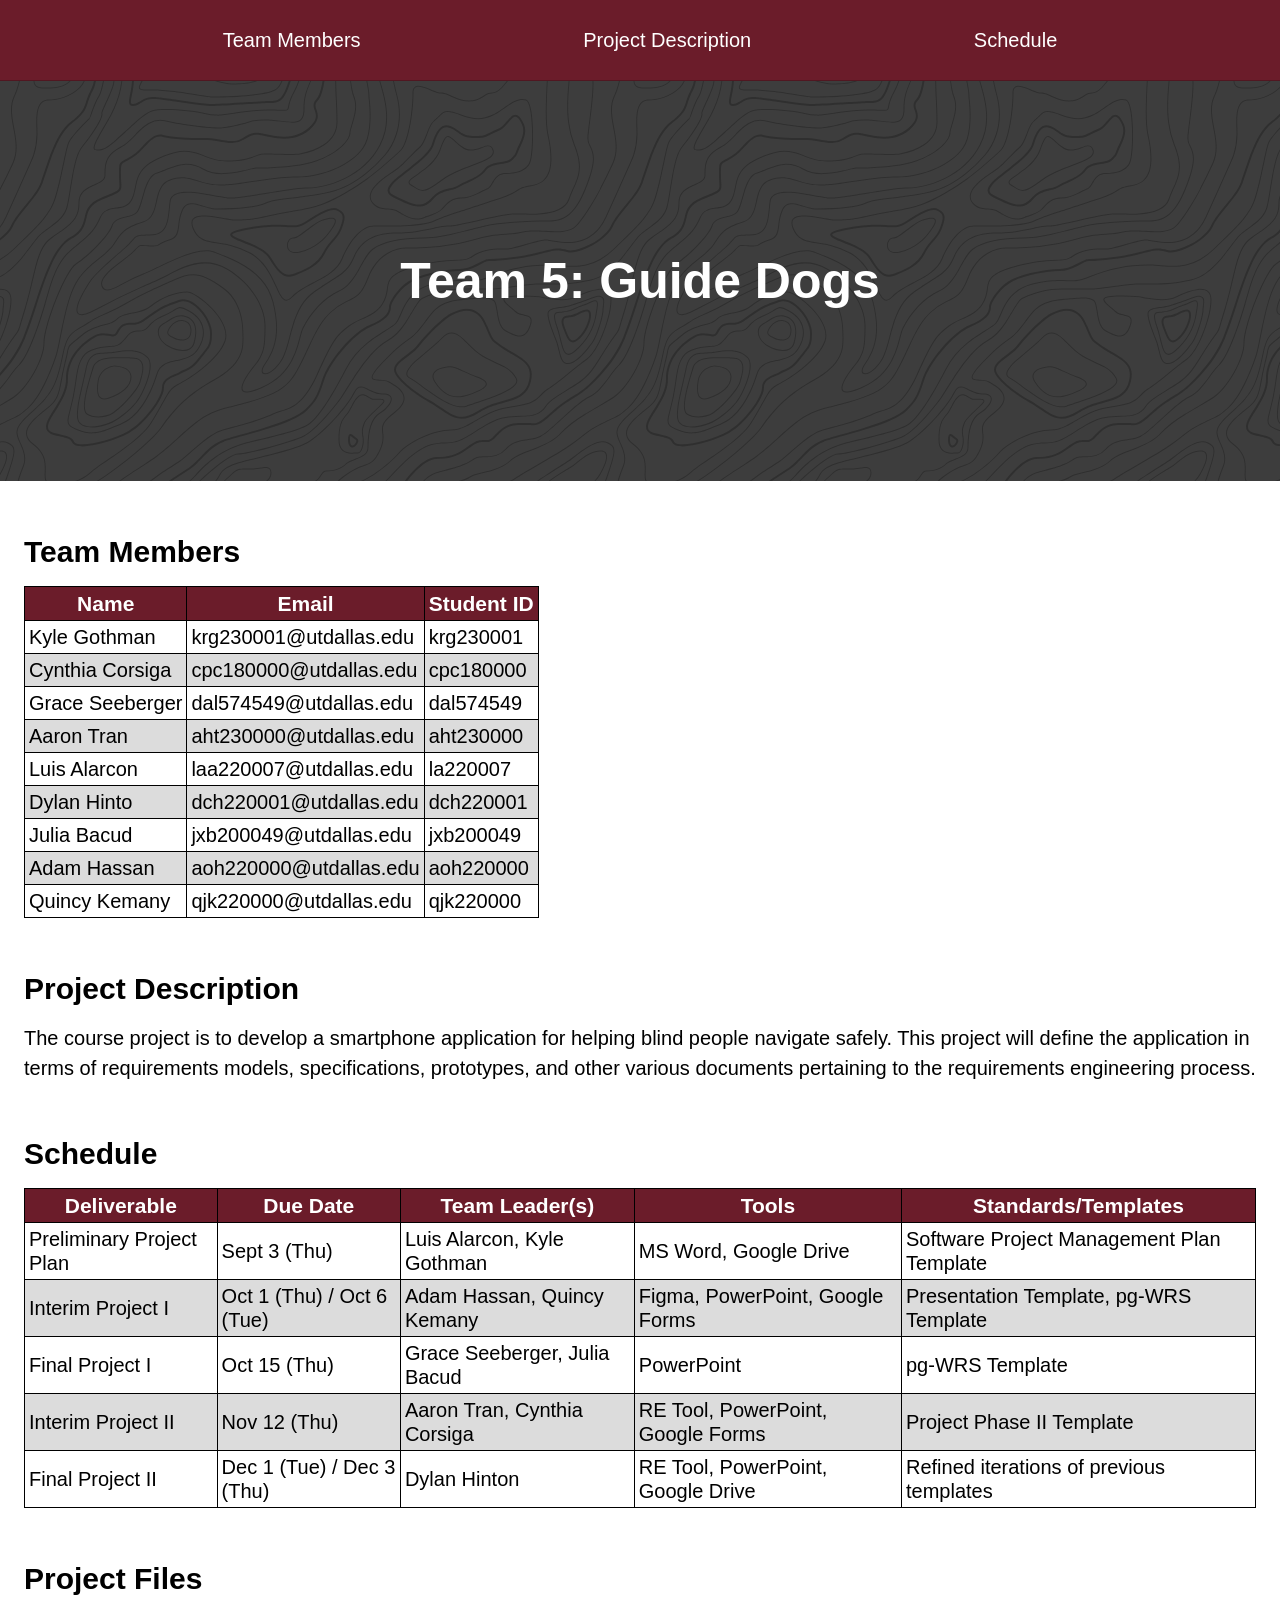
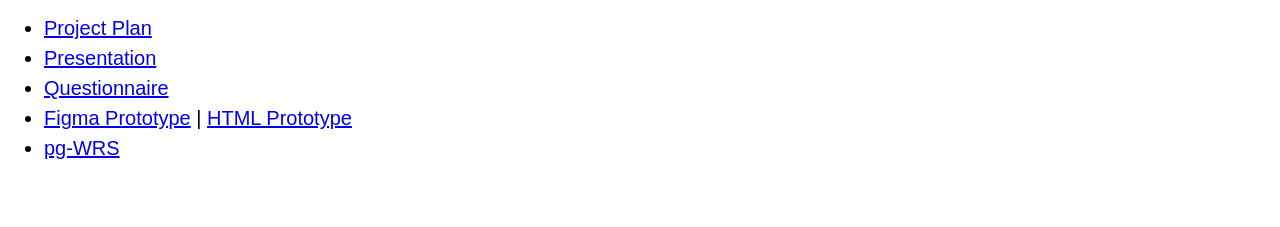
==== commit 16e793ed: "Added links to the Phase 1 Interim project files" ====
--- a/index.html
+++ b/index.html
@@ -8,9 +8,9 @@
     <body>
         <nav>
             <ul>
-                <li><a href="#team-members">Team Members</a></li>
-                <li><a href="#proj-description">Project Description</a></li>
-                <li><a href="#schedule">Schedule</a></li>
+                <li><a href="#team-members" class="nav-link">Team Members</a></li>
+                <li><a href="#proj-description" class="nav-link">Project Description</a></li>
+                <li><a href="#schedule" class="nav-link">Schedule</a></li>
             </ul>
         </nav>
         <header>
@@ -131,6 +131,16 @@
                     </tbody>
                 </table>
             </section>
+            <section id="project-files">
+                <h2>Project Files</h2>
+                <ul>
+                    <li><a href="./Phase1Interim/Software_Project_Management_Plan-1.pdf" target="_blank">Project Plan</a></li>
+                    <li><a href="./Phase1Interim/Phase 1 Presention - Group 5.pdf" target="_blank">Presentation</a></li>
+                    <li><a href="./Phase1Interim/Questionnaire.pdf" target="_blank">Questionnaire</a></li>
+                    <li><a href="https://www.figma.com/proto/PsgpRxP7NXTozTix4P7Erf/Untitled?node-id=1-2&p=f&viewport=-861%2C-1313%2C0.6&t=6qvaMQYtBG6q6Ycw-1&scaling=scale-down&content-scaling=fixed&starting-point-node-id=1%3A2&show-proto-sidebar=1&page-id=0%3A1" target="_blank">Figma Prototype</a> | <a href="./Phase1Interim/guide-dogs-prototype.html" target="_blank">HTML Prototype</a></li>
+                    <li><a href="./Phase1Interim/SE4351.01 WRS-pg.pdf" target="_blank">pg-WRS</a></li>
+                </ul>
+            </section>
         </main>
     </body>
 </html>
--- a/style.css
+++ b/style.css
@@ -77,11 +77,15 @@
     justify-content: space-evenly;
 }
 
-li > a {
+.nav-link {
     text-decoration: none;
     color: white;
 }
 
-li > a:hover {
+.nav-link:hover {
     text-decoration: underline;
+}
+
+#project-files > ul {
+    margin-left: 20px;
 }
